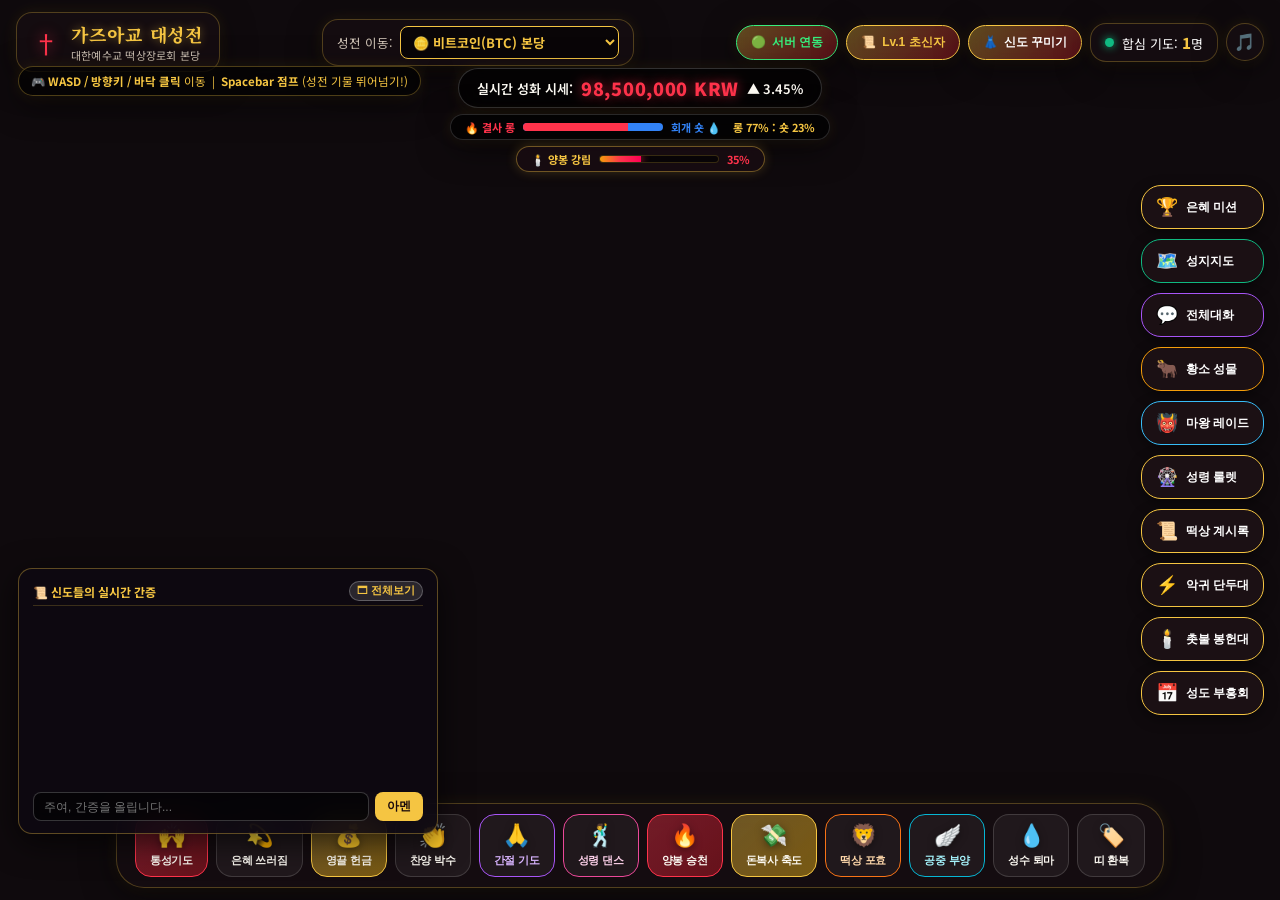
==== index.html @ f7c0bb37 "feat: enlarge PC chat at bottom, improve mobile room selector visibility, fix clap to front, add 6 n" ====
<!DOCTYPE html>
<html lang="ko">
<head>
  <meta charset="UTF-8">
  <meta name="viewport" content="width=device-width, initial-scale=1.0, maximum-scale=1.0, user-scalable=no, viewport-fit=cover">
  <title>가즈아교(GAZUA CULT) 온라인 대성전 | 주식·코인 실시간 3D 성전 메타버스</title>
  <meta name="description" content="주식·코인 떡상을 기원하는 3D 사이비 메가처치 '가즈아교 대성전'. 귀여운 꼬마 천사 신도로 성전을 누비며 통성기도, 영끌 헌금, 계시록 뽑기, 악귀 단두대, 촛불 봉헌을 함께하세요.">
  <meta name="keywords" content="가즈아교, 가즈아, 주식 기도, 코인 기도, 3D 성전, 삼성전자, 비트코인, 테슬라, 엔비디아, 사이비 종교, 떡상">

  <!-- Open Graph -->
  <meta property="og:title" content="† 가즈아교 대성전 - 떡상을 믿습니까? †">
  <meta property="og:description" content="주식·코인 투자자를 위한 실시간 3D 가즈아교 성전! 귀여운 천사 신도로 성전을 누비며 구원받으세요.">
  <meta property="og:type" content="website">

  <!-- Google Fonts -->
  <link rel="preconnect" href="https://fonts.googleapis.com">
  <link rel="preconnect" href="https://fonts.gstatic.com" crossorigin>
  <link href="https://fonts.googleapis.com/css2?family=Noto+Sans+KR:wght@400;500;700;900&family=Noto+Serif+KR:wght@700;900&display=swap" rel="stylesheet">

  <!-- Stylesheet -->
  <link rel="stylesheet" href="style.css">

  <!-- Three.js & OrbitControls -->
  <script src="three.min.js"></script>
  <script src="OrbitControls.js"></script>
</head>
<body>

  <!-- 3D WebGL Canvas Container -->
  <div id="canvas-container">
    <canvas id="gl-canvas"></canvas>
  </div>

  <!-- UI Overlay Layer -->
  <div class="ui-layer">

    <!-- 1. TOP HEADER -->
    <header class="header-bar">
      <!-- 성전 브랜드 로고 -->
      <div class="brand-section glass clickable">
        <div class="cross-icon">†</div>
        <div class="brand-titles">
          <span class="brand-title">가즈아교 대성전</span>
          <span class="brand-sub">대한예수교 떡상장로회 본당</span>
        </div>
      </div>

      <!-- 성전 방(종목) 선택기 -->
      <div class="room-selector glass clickable">
        <span class="room-label">성전 이동:</span>
        <select id="roomSelect" class="room-select">
          <option value="KRW-BTC">🪙 비트코인(BTC) 본당</option>
          <option value="KRW-ETH">🔷 이더리움(ETH) 은혜관</option>
          <option value="KRW-DOGE">🐕 도지코인(DOGE) 방언관</option>
          <option value="SEC-005930">🏢 삼성전자(005930) 구원실</option>
          <option value="SEC-000660">💾 SK하이닉스(000660) 성령관</option>
          <option value="US-TSLA">⚡ 테슬라(TSLA) 승천실</option>
          <option value="US-NVDA">🟢 엔비디아(NVDA) 영생실</option>
        </select>
      </div>

      <!-- 우측 신도 꾸미기 버튼, 신도 카운터, 서버 상태 & BGM 버튼 -->
      <div class="header-right" style="display:flex; align-items:center; gap:8px;">
        <button id="btnServerConfig" class="custom-btn-top glass clickable" style="border-color:#38ef7d; color:#38ef7d;" title="GitHub Pages 및 멀티플레이 서버 연동 설정">
          <span id="serverStatusIcon">🟢</span>
          <span id="serverStatusText">서버 연동</span>
        </button>

        <button id="btnOpenMissions" class="custom-btn-top glass clickable" style="border-color:#f5c542; color:#f5c542;" title="은혜 미션 수행 및 레벨/등급 호칭 확인">
          <span>📜</span>
          <span id="headerRankBadge">Lv.1 초신자</span>
        </button>

        <button id="btnOpenCustom" class="custom-btn-top glass clickable" title="성의, 머리장식, 날개, 직분 변경">
          <span>👗</span>
          <span>신도 꾸미기</span>
        </button>

        <div class="cult-counter glass clickable" title="현재 같은 성전에서 합심 기도 중인 실제 신도 수">
          <div class="pulse-dot"></div>
          <span>합심 기도: <b id="cultistCount" class="counter-num">1</b>명</span>
        </div>

        <button id="bgmBtn" class="icon-btn glass clickable" title="장엄한 파이프오르간 성가 찬양 ON/OFF">
          🎵
        </button>
      </div>
    </header>

    <!-- 이동 가이드 배너 -->
    <div class="control-guide glass">
      <span>🎮 <b>WASD / 방향키 / 바닥 클릭</b> 이동 &nbsp;|&nbsp; <b>Spacebar 점프</b> (성전 기물 뛰어넘기!)</span>
    </div>

    <!-- 2. 중앙 실시간 시세 & 롱숏 부흥 대결 HUD -->
    <div class="center-hud">
      <div class="banner-pill glass">
        <span>실시간 성화 시세:</span>
        <span id="hudPrice" class="price-indicator up">98,500,000 KRW</span>
        <span id="hudRate" class="rate-indicator up">▲ 3.45%</span>
      </div>

      <!-- 실시간 롱숏 부흥 대결 게이지 바 -->
      <div id="holyWarHud" class="holy-war-hud glass">
        <span style="color:#ff334b">🔥 결사 롱</span>
        <div class="war-bar-bg">
          <div id="warBarFill" class="war-bar-fill"></div>
        </div>
        <span style="color:#3282f6">회개 숏 💧</span>
        <span id="warText" style="color:var(--gold); margin-left:4px;">롱 77% : 숏 23%</span>
      </div>

      <!-- 실시간 전 신도 합심 양봉 강림 게이지 바 -->
      <div id="ritualHud" class="ritual-hud glass clickable" title="모든 신도가 통성기도, 헌금, 찬양을 합심하여 100%를 채우면 제단에서 황금 양봉 불기둥이 승천하며 전원에게 대량의 축복이 임합니다!">
        <span style="color:#f5c542; font-weight:bold;">🕯️ 양봉 강림</span>
        <div class="ritual-bar-bg">
          <div id="ritualBarFill" class="ritual-bar-fill" style="width:35%;"></div>
        </div>
        <span id="ritualGaugeText" style="color:#ff334b; font-weight:bold; font-size:11px;">35%</span>
      </div>
    </div>

    <!-- 2-1. 실시간 돌발 성령 부흥 이벤트 배너 -->
    <div id="holyEventBanner" class="holy-event-banner glass clickable" style="display:none;" title="진행 중인 특별 성령 이벤트에 즉시 참여합니다!">
      <span class="event-glow-badge">🚨 돌발 부흥</span>
      <span id="holyEventTitle" class="event-title-text">성령 불기둥 폭발 특별 집회</span>
      <span id="holyEventTimer" class="event-timer-badge">02:00</span>
      <button id="btnJoinHolyEvent" class="event-join-btn">즉시참여 ➔</button>
    </div>

    <!-- 3. 우측 플로팅 이벤트 / 미니게임 사이드바 -->
    <aside class="event-sidebar clickable">
      <button id="btnOpenMissionsSide" class="event-btn glass" style="border: 1px solid #f5c542;" title="은혜 미션을 완수하여 신도 등급과 호칭을 승급시킵니다">
        <span class="event-icon">🏆</span>
        <span>은혜 미션</span>
      </button>

      <button id="btnOpenWorldMap" class="event-btn glass" style="border: 1px solid #10b981;" title="대양봉교 6대 성지 월드맵 및 즉시 이동">
        <span class="event-icon">🗺️</span>
        <span>성지지도</span>
      </button>

      <button id="btnOpenChatSide" class="event-btn glass" style="border: 1px solid #a855f7;" title="전체 대화 및 지난 간증 기록 총람">
        <span class="event-icon">💬</span>
        <span>전체대화</span>
      </button>

      <button id="btnGoBull" class="event-btn glass" style="border: 1px solid #f59e0b;" title="남관 은혜 정원의 황금 황소 성물 동상으로 이동하여 오늘의 상한가 축복을 받습니다">
        <span class="event-icon">🐂</span>
        <span>황소 성물</span>
      </button>

      <button id="btnGoBoss" class="event-btn glass" style="border: 1px solid #38bdf8;" title="서관 통곡의 참회실로 이동하여 공매도 악귀 마왕을 신도들과 함께 퇴마합니다">
        <span class="event-icon">👹</span>
        <span>마왕 레이드</span>
      </button>

      <button id="btnOpenRoulette" class="event-btn glass" title="성령의 감동으로 돌리는 떡상 룰렛">
        <span class="event-icon">🎡</span>
        <span>성령 룰렛</span>
      </button>

      <button id="btnOpenRevelation" class="event-btn glass" title="오늘의 성스러운 떡상 계시와 행운 종목을 점칩니다">
        <span class="event-icon">📜</span>
        <span>떡상 계시록</span>
      </button>

      <button id="btnOpenGuillotine" class="event-btn glass" title="물린 종목을 올려 파란 음봉 악귀를 단두대로 베어버립니다">
        <span class="event-icon">⚡</span>
        <span>악귀 단두대</span>
      </button>

      <button id="btnOpenCandle" class="event-btn glass" title="제단에 소망과 평단가를 적은 성스러운 촛불을 봉헌합니다">
        <span class="event-icon">🕯️</span>
        <span>촛불 봉헌대</span>
      </button>

      <button id="btnOpenEvents" class="event-btn glass" title="신도들과 함께할 부흥회 및 특별 기도회 일정을 등록/확인합니다">
        <span class="event-icon">📅</span>
        <span>성도 부흥회</span>
      </button>
    </aside>

    <!-- 4. MIDDLE AREA (실시간 신도 간증 피드) -->
    <div class="middle-area">
      <div class="testimony-container glass clickable">
        <div class="testimony-header">
          <div style="display:flex; align-items:center; gap:6px;">
            <span>📜 신도들의 실시간 간증</span>
            <span class="live-pulse"></span>
          </div>
          <button id="btnOpenChatHistory" class="chat-expand-btn" title="전체 대화 및 지난 간증 기록 보기">🗖 전체보기</button>
        </div>
        <div id="testimonyList" class="testimony-list">
          <!-- 실시간 멀티플레이어 간증 추가 -->
        </div>
        <div class="testimony-input-box">
          <input type="text" id="testimonyInput" class="testimony-input" placeholder="주여, 간증을 올립니다..." maxlength="80">
          <button id="testimonySubmit" class="testimony-submit">아멘</button>
        </div>
      </div>
    </div>

    <!-- 5. BOTTOM PRAYER TOOLBAR -->
    <footer class="bottom-bar">
      <div class="toolbar-container glass clickable">
        <!-- 점프 (스페이스바) -->
        <button id="btnJumpAction" class="prayer-btn jump" style="background: linear-gradient(135deg, #10b981, #059669); color: #fff; font-weight: bold;" title="스페이스바를 눌러 점프하고 의자/제단/기물을 훌쩍 뛰어넘습니다">
          <span class="btn-icon">🦘</span>
          <span class="btn-text">점프!</span>
        </button>

        <!-- 통성기도 -->
        <button id="btnTongue" class="prayer-btn primary" title="두 손을 번쩍 들고 온몸을 떨며 떡상 방언을 외칩니다">
          <span class="btn-icon">🙌</span>
          <span class="btn-text">통성기도</span>
        </button>

        <!-- 은혜로 쓰러짐 -->
        <button id="btnSlain" class="prayer-btn" title="감당할 수 없는 떡상의 은혜에 뒤로 쓰러집니다">
          <span class="btn-icon">💫</span>
          <span class="btn-text">은혜 쓰러짐</span>
        </button>

        <!-- 영끌 헌금 투척 -->
        <button id="btnOffering" class="prayer-btn gold" title="제단으로 황금 코인 십일조를 쏟아붓습니다">
          <span class="btn-icon">💰</span>
          <span class="btn-text">영끌 헌금</span>
        </button>

        <!-- 부흥회 박수 (정면 박수) -->
        <button id="btnClap" class="prayer-btn" title="앞으로 두 손을 모아 신나게 찬양 박수를 칩니다">
          <span class="btn-icon">👏</span>
          <span class="btn-text">찬양 박수</span>
        </button>

        <!-- 간절 기도 (석고대죄) -->
        <button id="btnKneel" class="prayer-btn" style="border-color:#a855f7; color:#d8b4fe;" title="무릎을 꿇고 엎드려 제발 본전만 찾게 해달라고 간절히 기도합니다">
          <span class="btn-icon">🙏</span>
          <span class="btn-text">간절 기도</span>
        </button>

        <!-- 성령 댄스 (떡상 댄스) -->
        <button id="btnDance" class="prayer-btn" style="border-color:#ec4899; color:#fbcfe8;" title="온몸을 들썩이며 신나게 떡상 부흥회 댄스를 춥니다">
          <span class="btn-icon">🕺</span>
          <span class="btn-text">성령 댄스</span>
        </button>

        <!-- 양봉 승천 (불기둥 소환) -->
        <button id="btnMegaBull" class="prayer-btn primary" title="발밑에서 황금 양봉 불기둥이 솟구치며 펄쩍 승천합니다">
          <span class="btn-icon">🔥</span>
          <span class="btn-text">양봉 승천</span>
        </button>

        <!-- 돈복사 축도 -->
        <button id="btnMoneyBless" class="prayer-btn gold" title="두 손을 펼쳐 주변 모든 신도들에게 돈복사 축복을 내립니다">
          <span class="btn-icon">💸</span>
          <span class="btn-text">돈복사 축도</span>
        </button>

        <!-- 떡상 포효 (사자후) -->
        <button id="btnShout" class="prayer-btn" style="border-color:#f97316; color:#fed7aa;" title="가슴을 치며 하늘을 향해 가즈아아아 포효를 외칩니다">
          <span class="btn-icon">🦁</span>
          <span class="btn-text">떡상 포효</span>
        </button>

        <!-- 공중부양 승천 -->
        <button id="btnLevitate" class="prayer-btn" style="border-color:#06b6d4; color:#a5f3fc;" title="날개를 펄럭이며 허공으로 둥실 떠올라 회전합니다">
          <span class="btn-icon">🪽</span>
          <span class="btn-text">공중 부양</span>
        </button>

        <!-- 성수 퇴마 -->
        <button id="btnHolyWater" class="prayer-btn" title="파란 음봉 하락 악귀를 쫓아내는 성수를 분사합니다">
          <span class="btn-icon">💧</span>
          <span class="btn-text">성수 퇴마</span>
        </button>

        <!-- 성가대 띠 변경 -->
        <button id="btnToggleBelt" class="prayer-btn" title="[결사 롱] 붉은 띠 ↔ [회개 숏] 푸른 띠로 환복합니다">
          <span class="btn-icon">🏷️</span>
          <span class="btn-text">띠 환복</span>
        </button>
      </div>
    </footer>

    <!-- 랜드마크 근접 시 번쩍이는 대형 액션 상호작용 버튼 (모바일/PC 공용) -->
    <div id="proximityActionContainer" class="proximity-action-container clickable" style="display:none;">
      <button id="proximityActionBtn" class="proximity-action-btn">
        <span id="proximityActionIcon" class="p-icon">⚔️</span>
        <span id="proximityActionText" class="p-text">상호작용 실행</span>
        <span class="p-key">[E]</span>
      </button>
    </div>

    <!-- 모바일 / 태블릿 360도 가상 터치 조이스틱 (원형 물방울 썸스틱) -->
    <div id="virtualJoystick" class="virtual-joystick clickable">
      <div id="joystickBase" class="joystick-base">
        <div id="joystickKnob" class="joystick-knob">
          <div class="knob-core"></div>
        </div>
      </div>
    </div>

    <!-- 모바일 전용 우측 플로팅 점프 버튼 -->
    <button id="mobileJumpFloatingBtn" class="mobile-jump-floating-btn clickable" title="점프">
      <span class="m-jump-icon">🦘</span>
      <span class="m-jump-text">점프</span>
    </button>

  </div>

  <!-- ---------------- MODALS (미니게임 & 부흥회 & 커스터마이징) ---------------- -->

  <!-- 1. 떡상 계시록 모달 -->
  <div id="modalRevelation" class="modal-overlay">
    <div class="modal-card glass">
      <button class="modal-close-btn">&times;</button>
      <h2 class="modal-title">† 오늘의 떡상 계시록 †</h2>
      <p class="modal-desc">가즈아 성령의 감동으로 임한 오늘 하루의 계시 말씀입니다.</p>
      
      <div class="revelation-card">
        <p id="revVerse" class="revelation-verse">말씀을 수신 중입니다...</p>
        <p id="revLuck" class="revelation-luck"></p>
      </div>

      <!-- 기획안 3-②: 오늘의 종가 신앙 예언 투표 -->
      <h3 style="font-size: 13.5px; color: var(--gold); margin: 16px 0 6px 0; text-align: left;">🔮 오늘의 종가 신앙 예언 투표 (+50 EXP)</h3>
      <p style="font-size: 11px; color: rgba(255,255,255,0.6); text-align: left; margin-bottom: 8px;">신도들의 믿음으로 오늘의 마감 캔들을 점치고 성전 피드에 선포하세요!</p>
      <div class="prophecy-grid">
        <div id="prophecyCard1" class="prophecy-card" onclick="castProphecyVote('상한가')">
          <div class="prophecy-icon">🚀</div>
          <div class="prophecy-name">상한가 (+30%)</div>
          <div id="prophecyPct1" class="prophecy-pct">68% 지지</div>
        </div>
        <div id="prophecyCard2" class="prophecy-card" onclick="castProphecyVote('양봉')">
          <div class="prophecy-icon">📈</div>
          <div class="prophecy-name">양봉 상승 (롱)</div>
          <div id="prophecyPct2" class="prophecy-pct">22% 지지</div>
        </div>
        <div id="prophecyCard3" class="prophecy-card" onclick="castProphecyVote('보합')">
          <div class="prophecy-icon">⚖️</div>
          <div class="prophecy-name">보합 횡보</div>
          <div id="prophecyPct3" class="prophecy-pct">6% 지지</div>
        </div>
        <div id="prophecyCard4" class="prophecy-card" onclick="castProphecyVote('음봉')">
          <div class="prophecy-icon">📉</div>
          <div class="prophecy-name">음봉 하락 (숏)</div>
          <div id="prophecyPct4" class="prophecy-pct">4% 지지</div>
        </div>
      </div>

      <button class="action-btn modal-close-btn-action" onclick="document.getElementById('modalRevelation').classList.remove('active')">믿음으로 아멘!</button>
    </div>
  </div>

  <!-- 2. 구마의 단두대 모달 -->
  <div id="modalGuillotine" class="modal-overlay">
    <div class="modal-card glass">
      <button class="modal-close-btn">&times;</button>
      <h2 class="modal-title">⚡ 구마의 단두대 (손절 제령) ⚡</h2>
      <p class="modal-desc">계좌를 옥죄는 파란 음봉 악귀를 단두대에 올리고 베어버리십시오!</p>

      <div class="form-group">
        <label class="form-label">물린 종목명 (악귀 이름):</label>
        <input type="text" id="guillotineStock" class="form-input" placeholder="예: 삼전 9만층, 잡코인, 테슬라">
      </div>

      <div class="form-group">
        <label class="form-label">현재 손실률 (%):</label>
        <input type="text" id="guillotineLoss" class="form-input" placeholder="예: -42%">
      </div>

      <button id="btnExecGuillotine" class="action-btn" style="background: linear-gradient(135deg, #ff334b, #8a1420); color: #fff;">
        단두대 낙하 & 악귀 처단!
      </button>
    </div>
  </div>

  <!-- 3. 성스러운 촛불 봉헌대 모달 -->
  <div id="modalCandle" class="modal-overlay">
    <div class="modal-card glass">
      <button class="modal-close-btn">&times;</button>
      <h2 class="modal-title">🕯️ 성스러운 촛불 봉헌대 🕯️</h2>
      <p class="modal-desc">간절한 소망과 목표가를 담아 제단 앞에 영원히 꺼지지 않는 촛불을 켭니다.</p>

      <div class="form-group">
        <label class="form-label">탈출 소망의 기도문:</label>
        <input type="text" id="candleWish" class="form-input" placeholder="예: 평단가 오면 전액 기부하겠습니다">
      </div>

      <div class="form-group">
        <label class="form-label">구원의 목표 가격:</label>
        <input type="text" id="candlePrice" class="form-input" placeholder="예: 비트코인 1억 2천만 원">
      </div>

      <button id="btnExecCandle" class="action-btn">
        제단에 성화 촛불 점화하기
      </button>
    </div>
  </div>

  <!-- 4. 성도 부흥회 이벤트 모달 -->
  <div id="modalEvent" class="modal-overlay">
    <div class="modal-card glass">
      <button class="modal-close-btn">&times;</button>
      <h2 class="modal-title">📅 가즈아교 성도 부흥회 일정 📅</h2>
      <p class="modal-desc">신도들이 함께 모여 기도할 특별 집회를 등록하고 참여하세요!</p>

      <!-- 현재 등록된 이벤트 리스트 -->
      <div id="eventItemList" class="event-item-list">
        <!-- 스크립트에서 자동 렌더링 -->
      </div>

      <hr style="border: 0; border-top: 1px solid rgba(245, 197, 66, 0.25); margin: 16px 0;">

      <h3 style="font-size: 14px; color: var(--gold); margin-bottom: 8px;">† 새 부흥회/기도회 등록</h3>
      <div class="form-group">
        <input type="text" id="newEventTitle" class="form-input" placeholder="집회 제목 (예: FOMC 금리인하 특별 통성기도회)">
      </div>
      <div class="form-group">
        <input type="text" id="newEventTime" class="form-input" placeholder="일시 (예: 오늘 밤 22:30)">
      </div>
      <button id="btnCreateEvent" class="action-btn">부흥회 등록 & 전도하기</button>
    </div>
  </div>

  <!-- 5. 신도 외형 꾸미기 모달 -->
  <div id="modalCustomization" class="modal-overlay">
    <div class="modal-card glass">
      <button class="modal-close-btn">&times;</button>
      <h2 class="modal-title">👗 신도 거듭남 (외형 꾸미기) 👗</h2>
      <p class="modal-desc">새로운 성의와 직분을 입고 성전에 나아가 성령의 은혜를 받으십시오.</p>

      <!-- 캐릭터 실시간 일러스트 아바타 카드 -->
      <div id="customAvatarPreview" class="avatar-preview-card">
        <div class="preview-avatar-wrap">
          <div id="previewHalo" class="preview-halo">✨</div>
          <div id="previewHead" class="preview-head">
            <span id="previewHatIcon" class="preview-hat-icon">👑</span>
            <div class="preview-eyes">
              <span class="p-eye left">●</span>
              <span class="p-eye right">●</span>
            </div>
            <div class="preview-blush">
              <span class="p-blush left"></span>
              <span class="p-blush right"></span>
            </div>
            <div class="preview-mouth">ω</div>
          </div>
          <div id="previewBody" class="preview-body">
            <span id="previewSash" class="preview-sash"></span>
            <span id="previewWingsIcon" class="preview-wings-icon">🪽</span>
          </div>
        </div>
        <div class="preview-info">
          <div id="previewNameTitle" class="preview-title">[초신자] 가즈아신도</div>
          <div id="previewSummary" class="preview-summary">순백의 성의 · 황금 왕관 · 순백 날개</div>
        </div>
      </div>

      <div class="custom-grid">
        <div class="custom-option-group">
          <label class="custom-label">신도 닉네임</label>
          <input type="text" id="inputNick" class="form-input" placeholder="신도명 입력" maxlength="12">
        </div>

        <div class="custom-option-group">
          <label class="custom-label">가즈아 직분 / 칭호</label>
          <select id="selectTitle" class="custom-select">
            <option value="[영끌집사]">🕯️ [영끌집사]</option>
            <option value="[존버장로]">📜 [존버장로]</option>
            <option value="[떡상목사]">✨ [떡상목사]</option>
            <option value="[물타기전도사]">💧 [물타기전도사]</option>
            <option value="[풀매수권사]">⚡ [풀매수권사]</option>
            <option value="[구원받은성도]">🕊️ [구원받은성도]</option>
          </select>
        </div>

        <div class="custom-option-group">
          <label class="custom-label">성의(로브) 색상</label>
          <select id="selectRobe" class="custom-select">
            <option value="white">⚪ 순백의 성의 (White)</option>
            <option value="crimson">🔴 불꽃 크림슨 (Crimson)</option>
            <option value="gold">🟡 황금 떡상 (Gold)</option>
            <option value="black">⚫ 침묵의 흑의 (Black)</option>
            <option value="pink">🌸 자비의 핑크 (Pink)</option>
            <option value="sky">💧 은총의 스카이 (Sky)</option>
          </select>
        </div>

        <div class="custom-option-group">
          <label class="custom-label">머리 성물 장식</label>
          <select id="selectHat" class="custom-select">
            <option value="halo">😇 성스러운 헤일로</option>
            <option value="crown">👑 앙증맞은 황금 왕관</option>
            <option value="catears">🐱 귀여운 냥이 귀</option>
            <option value="witch">🧙 별빛 마법 고깔모</option>
            <option value="candle">🕯️ 제단 촛불 화관</option>
            <option value="horns">🐂 불타는 황소 뿔</option>
            <option value="none">❌ 장식 없음</option>
          </select>
        </div>

        <div class="custom-option-group">
          <label class="custom-label">천사 날개</label>
          <select id="selectWings" class="custom-select">
            <option value="angel">🪽 순백 천사 날개</option>
            <option value="mecha">✨ 황금 승천 날개</option>
            <option value="devil">🦇 칠흑 악마 날개</option>
            <option value="none">❌ 날개 숨김</option>
          </select>
        </div>

        <div class="custom-option-group">
          <label class="custom-label">포지션 어깨 띠</label>
          <select id="selectBelt" class="custom-select">
            <option value="long">🔴 결사 롱 (붉은 띠)</option>
            <option value="short">🔵 회개 숏 (푸른 띠)</option>
          </select>
        </div>
      </div>

      <button id="btnApplyCustom" class="action-btn">새 성의 입고 거듭나기 (적용)</button>
    </div>
  </div>

  <!-- 6. 성령의 떡상 룰렛 모달 -->
  <div id="modalRoulette" class="modal-overlay">
    <div class="modal-card glass">
      <button class="modal-close-btn">&times;</button>
      <h2 class="modal-title">🎡 성령의 떡상 룰렛 🎡</h2>
      <p class="modal-desc">성령의 기운에 맡기고 룰렛을 돌려 오늘 하루 계좌의 대박 축복을 받으세요!</p>

      <div class="roulette-container">
        <div class="roulette-pointer"></div>
        <div id="rouletteWheel" class="roulette-wheel">
          <div class="roulette-center">가즈아</div>
        </div>
        <div id="rouletteResult" class="roulette-result">룰렛을 돌려 성령의 은혜를 받으십시오!</div>
      </div>

      <button id="btnSpinRoulette" class="action-btn">성령의 회전! (룰렛 돌리기)</button>
    </div>
  </div>

  <!-- 7. 은혜 미션 & 신도 등급 승급 모달 -->
  <div id="modalMissions" class="modal-overlay">
    <div class="modal-card glass" style="max-width: 520px;">
      <button class="modal-close-btn">&times;</button>
      <h2 class="modal-title">🏆 은혜 미션 & 신도 등급 승급 🏆</h2>
      <p class="modal-desc">미션을 완수하여 성화 경험치(EXP)를 쌓고 더 높은 등급과 권능의 호칭을 획득하세요!</p>

      <!-- 내 등급 및 경험치 현황 카드 -->
      <div class="mission-profile-card">
        <div class="profile-rank-info">
          <div class="rank-badge-large" id="modalRankBadge">Lv.1</div>
          <div class="rank-text-group">
            <div class="rank-title-large" id="modalRankTitle">[초신자]</div>
            <div class="rank-name-large" id="modalPlayerName">존버신도</div>
          </div>
        </div>
        <div class="exp-bar-container">
          <div class="exp-bar-header">
            <span>성화 경험치</span>
            <span id="modalExpText">0 / 100 EXP (0%)</span>
          </div>
          <div class="exp-bar-bg">
            <div id="modalExpFill" class="exp-bar-fill" style="width: 0%;"></div>
          </div>
        </div>
      </div>

      <!-- 일일 성전 미션 목록 -->
      <h3 style="font-size: 14px; color: var(--gold); margin: 16px 0 8px 0; text-align: left;">† 오늘의 성화 일일 미션</h3>
      <div id="missionListContainer" class="mission-list">
        <!-- JS로 동적 렌더링 -->
      </div>

      <!-- 20단계 계급 체계 가이드 -->
      <h3 style="font-size: 14px; color: var(--gold); margin: 18px 0 8px 0; text-align: left;">📜 대양봉교 20대 신도 계급 체계</h3>
      <div id="rankRoadmapContainer" class="rank-roadmap" style="max-height: 160px; overflow-y: auto;">
        <!-- JS로 동적 렌더링 -->
      </div>

      <button class="action-btn" onclick="document.getElementById('modalMissions').classList.remove('active')">은혜로운 마음으로 닫기</button>
    </div>
  </div>

  <!-- 8. 전체 대화 및 지난 간증 기록 총람 모달 -->
  <div id="modalChatHistory" class="modal-overlay">
    <div class="modal-card glass chat-history-card">
      <button class="modal-close-btn">&times;</button>
      <div class="modal-header-banner chat-banner">
        <h2 class="modal-title" style="margin:0 0 4px 0;">📜 대양봉교 전 성도 대화 및 간증 총람 📜</h2>
        <p class="modal-desc" style="margin:0;">성전에서 신도들이 나눈 모든 대화와 은혜의 간증을 실시간으로 확인하실 수 있습니다.</p>
      </div>

      <div class="chat-filter-bar">
        <button id="chatFilterAll" class="chat-filter-btn active" onclick="filterChatHistory('all')">전체 대화</button>
        <button id="chatFilterChat" class="chat-filter-btn" onclick="filterChatHistory('chat')">신도 대화</button>
        <button id="chatFilterSystem" class="chat-filter-btn" onclick="filterChatHistory('system')">성전 공지/축복</button>
      </div>

      <div id="fullChatHistoryList" class="full-chat-list">
        <!-- JS로 동적 렌더링 -->
      </div>

      <div class="modal-chat-input-bar">
        <input type="text" id="modalChatInput" class="testimony-input" placeholder="전 성도에게 은혜의 한마디를 나누소서... (Enter)" maxlength="80">
        <button id="modalChatSubmit" class="testimony-submit">외치기</button>
      </div>
    </div>
  </div>

  <!-- 9. 대양봉교 6대 성지 월드맵 가이드 모달 -->
  <div id="modalWorldMap" class="modal-overlay">
    <div class="modal-card glass world-map-card">
      <button class="modal-close-btn">&times;</button>
      <div class="modal-header-banner world-banner">
        <h2 class="modal-title" style="margin:0 0 4px 0;">🗺️ 대양봉교(大陽峯敎) 6대 성지 월드맵 🗺️</h2>
        <p class="modal-desc" style="margin:0;">광활한 대양봉교 성전을 탐험하고 원하는 성지로 즉시 이동하여 축복을 받으세요.</p>
      </div>

      <div class="world-zone-grid">
        <!-- 1. 황금 대성전 -->
        <div class="zone-card">
          <div class="zone-badge">중앙 성소</div>
          <div class="zone-icon">🏛️</div>
          <div class="zone-title">① 황금 대성전</div>
          <div class="zone-desc">중앙 본당 광장, 3단 황금 강대상 및 최고존엄 교주의 황금 왕좌가 위치한 성전의 심장부입니다.</div>
          <button class="zone-teleport-btn" onclick="teleportToZone('main')">즉시 이동</button>
        </div>

        <!-- 2. 양봉의 숲 -->
        <div class="zone-card">
          <div class="zone-badge">탐험·보물</div>
          <div class="zone-icon">🌲</div>
          <div class="zone-title">② 양봉의 숲 & 황금 성물</div>
          <div class="zone-desc">성전 동편 정원. 붉은 양봉 기둥과 성스러운 은혜가 깃든 곳입니다.</div>
          <button class="zone-teleport-btn" onclick="teleportToZone('forest')">즉시 이동</button>
        </div>

        <!-- 3. 천상의 전망대 -->
        <div class="zone-card">
          <div class="zone-badge">공중 테라스</div>
          <div class="zone-icon">🌌</div>
          <div class="zone-title">③ 천상의 2층 전망대</div>
          <div class="zone-desc">구름 위에서 대성전 전경과 붉은 십자가를 굽어보며 사색과 기도를 올리는 고위 성소입니다.</div>
          <button class="zone-teleport-btn" onclick="teleportToZone('observatory')">즉시 이동</button>
        </div>

        <!-- 4. 공매도 심연 -->
        <div class="zone-card">
          <div class="zone-badge">보스 레이드</div>
          <div class="zone-icon">👹</div>
          <div class="zone-title">④ 공매도 심연 통곡실</div>
          <div class="zone-desc">서관 격전지. 파란 음봉 악귀 마왕이 도사리고 있으며 신도들이 성수로 합동 퇴마를 진행합니다.</div>
          <button class="zone-teleport-btn" onclick="teleportToZone('boss')">즉시 이동</button>
        </div>

        <!-- 5. 거래소 거리 & 신도 카페 -->
        <div class="zone-card">
          <div class="zone-badge">친교·교류</div>
          <div class="zone-icon">☕</div>
          <div class="zone-title">⑤ 거래소 거리 & 카페</div>
          <div class="zone-desc">동관 성도 카페와 바 카운터. 신도들이 모여 차를 마시고 종목 토론과 교제를 나눕니다.</div>
          <button class="zone-teleport-btn" onclick="teleportToZone('cafe')">즉시 이동</button>
        </div>

        <!-- 6. 달나라 성지 & 황금 황소 -->
        <div class="zone-card">
          <div class="zone-badge">상한가 성물</div>
          <div class="zone-icon">🐂</div>
          <div class="zone-title">⑥ 달나라 성지 & 황소상</div>
          <div class="zone-desc">남관 야외 분수 광장. 상한가 축복을 내리는 성스러운 황금 황소 성물상이 군림하고 있습니다.</div>
          <button class="zone-teleport-btn" onclick="teleportToZone('bull')">즉시 이동</button>
        </div>
      </div>
    </div>
  </div>

  <!-- 10. 글로벌 서버 연동 상태 모달 -->
  <div id="modalServerConfig" class="modal-overlay">
    <div class="modal-card glass" style="max-width: 480px;">
      <button class="modal-close-btn">&times;</button>
      <div class="modal-header-banner" style="background: linear-gradient(135deg, rgba(56, 239, 125, 0.25), rgba(17, 153, 142, 0.35));">
        <h2 class="modal-title" style="margin:0 0 4px 0; color:#38ef7d;">🌐 대양봉교 실시간 서버 상태 🌐</h2>
        <p class="modal-desc" style="margin:0;">복잡한 주소 입력 없이 100% 전자동으로 실시간 서버와 직결됩니다.</p>
      </div>

      <div style="background: rgba(0,0,0,0.35); border-radius: 10px; padding: 14px; margin: 14px 0; text-align: left; border: 1px solid rgba(255,255,255,0.1);">
        <div style="display:flex; justify-content:space-between; align-items:center; margin-bottom: 6px;">
          <span style="font-size: 13px; color: rgba(255,255,255,0.7);">현재 연결 상태:</span>
          <span id="serverModalStatusBadge" style="font-weight: 700; font-size: 13px; color: #38ef7d;">🟢 실시간 서버 연결됨</span>
        </div>
        <div style="font-size: 12px; color: rgba(255,255,255,0.6); line-height: 1.5;" id="serverModalCurrentHostText">
          연결 대상: 전자동 클라우드 감지 완료
        </div>
      </div>

      <!-- 전자동 시스템 안내 배너 -->
      <div style="background: rgba(56, 239, 125, 0.1); border: 1px solid rgba(56, 239, 125, 0.3); border-radius: 8px; padding: 12px; margin-bottom: 14px; text-align: left; font-size: 12px; line-height: 1.6; color: #bbf7d0;">
        ✨ <b>완전 자동 연동 시스템 가동 중!</b><br>
        - 이제 어떤 주소도 복사하거나 입력하실 필요가 없습니다.<br>
        - PC에서 <b>'가즈아교_글로벌서버.exe'</b>를 켜두시기만 하면, 이 웹사이트가 <b>알아서 1초 만에 감지하여 실시간 멀티플레이로 자동 연결</b>됩니다.<br>
        - 스마트폰에서도 그냥 이 사이트 주소로 들어오시면 자동으로 방금 켜진 서버로 연결됩니다!
      </div>

      <div style="margin-top: 14px;">
        <button class="action-btn" onclick="document.getElementById('modalServerConfig').classList.remove('active')" style="background: linear-gradient(135deg, #11998e, #38ef7d); color:#000; font-weight:800;">
          확인 (은혜로 아멘!)
        </button>
      </div>
    </div>
  </div>

  <!-- 레벨업 환희 축하 플로팅 배너 -->
  <div id="levelUpBanner" class="levelup-banner">
    <div class="levelup-content glass">
      <div class="levelup-icon">🎉</div>
      <div class="levelup-text">
        <div class="levelup-title">† 은혜의 등급 승급! †</div>
        <div id="levelupDesc" class="levelup-desc">축하합니다! [Lv.2 새신자]로 승급하셨습니다!</div>
      </div>
    </div>
  </div>

  <!-- 양봉 강림 대성령 축복 대형 배너 -->
  <div id="ritualAscensionBanner" class="levelup-banner">
    <div class="levelup-content glass" style="border-color: #ff334b; box-shadow: 0 0 35px #ff334b;">
      <div class="levelup-icon">🕯️</div>
      <div class="levelup-text">
        <div class="levelup-title" style="color:#ff334b; font-size:18px;">† 떡상 성령 임재! 대양봉 강림 완료! †</div>
        <div class="levelup-desc" style="color:#f5c542;">전 신도 합심 기도로 황금 양봉이 승천했습니다! (축복 경험치 +200 EXP)</div>
      </div>
    </div>
  </div>

  <!-- 공매도 마왕 토벌 축복 배너 -->
  <div id="bossDefeatedBanner" class="levelup-banner">
    <div class="levelup-content glass" style="border-color: #38bdf8; box-shadow: 0 0 35px #38bdf8;">
      <div class="levelup-icon">⚡</div>
      <div class="levelup-text">
        <div class="levelup-title" style="color:#38bdf8; font-size:18px;">† 공매도 악귀 마왕 궤멸! †</div>
        <div class="levelup-desc" style="color:#fff;">파란 음봉 악귀가 단두대와 성수에 퇴마되었습니다! (경험치 +150 EXP)</div>
      </div>
    </div>
  </div>

  <!-- Sound & Application Scripts -->
  <script src="audio.js"></script>
  <script src="app.js"></script>
</body>
</html>
---- style.css ----
/* ========================================================
   가즈아교 (GAZUA CULT) 온라인 대성전 - STYLESHEET
   Cute Chibi Cultist, Customization & Holy Mini-Games
   ======================================================== */

:root {
  --gold: #f5c542;
  --gold-glow: rgba(245, 197, 66, 0.45);
  --crimson: #8a1420;
  --neon-red: #ff334b;
  --neon-glow: rgba(255, 51, 75, 0.65);
  --down-blue: #3282f6;
  --down-glow: rgba(50, 130, 246, 0.6);
  --bg-dark: #0f0a0d;
  --glass-bg: rgba(22, 14, 18, 0.82);
  --glass-border: rgba(245, 197, 66, 0.28);
  --text-main: #fdfaf3;
  --text-dim: #d1c5b8;
  --font-serif: 'Noto Serif KR', serif;
  --font-sans: 'Noto Sans KR', system-ui, sans-serif;
}

* {
  box-sizing: border-box;
  margin: 0;
  padding: 0;
  user-select: none;
  -webkit-user-select: none;
}

html,
body {
  width: 100%;
  height: 100%;
  overflow: hidden;
  background-color: var(--bg-dark);
  font-family: var(--font-sans);
  color: var(--text-main);
}

#canvas-container {
  position: fixed;
  inset: 0;
  width: 100%;
  height: 100%;
  z-index: 1;
}

canvas#gl-canvas {
  width: 100%;
  height: 100%;
  display: block;
}

/* UI 오버레이 */
.ui-layer {
  position: fixed;
  inset: 0;
  z-index: 10;
  pointer-events: none;
  display: flex;
  flex-direction: column;
  justify-content: space-between;
  padding: 12px 16px;
}

.clickable {
  pointer-events: auto;
}

.glass {
  background: var(--glass-bg);
  backdrop-filter: blur(16px);
  -webkit-backdrop-filter: blur(16px);
  border: 1px solid var(--glass-border);
  box-shadow: 0 8px 32px rgba(0, 0, 0, 0.55), 0 0 16px rgba(245, 197, 66, 0.1);
  border-radius: 16px;
}

/* ---------------- TOP HEADER ---------------- */
.header-bar {
  display: flex;
  justify-content: space-between;
  align-items: center;
  gap: 10px;
  width: 100%;
}

.brand-section {
  display: flex;
  align-items: center;
  gap: 12px;
  padding: 8px 16px;
}

.cross-icon {
  font-size: 26px;
  color: var(--neon-red);
  text-shadow: 0 0 14px var(--neon-glow);
  animation: pulse-cross 1.8s infinite alternate;
}

@keyframes pulse-cross {
  0% {
    transform: scale(1);
    filter: drop-shadow(0 0 4px var(--neon-red));
  }

  100% {
    transform: scale(1.18);
    filter: drop-shadow(0 0 16px var(--neon-red));
  }
}

.brand-titles {
  display: flex;
  flex-direction: column;
}

.brand-title {
  font-family: var(--font-serif);
  font-size: 18px;
  font-weight: 800;
  letter-spacing: 0.05em;
  color: var(--gold);
  text-shadow: 0 0 10px var(--gold-glow);
}

.brand-sub {
  font-size: 11px;
  color: var(--text-dim);
  letter-spacing: 0.02em;
}

/* 방 선택기 */
.room-selector {
  display: flex;
  align-items: center;
  gap: 8px;
  padding: 6px 14px;
}

.room-label {
  font-size: 12.5px;
  color: var(--text-dim);
}

.room-select {
  background: rgba(0, 0, 0, 0.55);
  color: var(--gold);
  font-family: var(--font-sans);
  font-size: 13px;
  font-weight: 700;
  border: 1px solid var(--gold);
  border-radius: 8px;
  padding: 5px 8px;
  cursor: pointer;
  outline: none;
}

.room-select option {
  background: #1f1418;
  color: #fff;
}

/* 상단 우측 */
.header-right {
  display: flex;
  align-items: center;
  gap: 8px;
}

/* 실제 실시간 신도 수 카운터 */
.cult-counter {
  display: flex;
  align-items: center;
  gap: 8px;
  padding: 8px 14px;
  font-size: 13px;
  color: #fff;
}

.pulse-dot {
  width: 9px;
  height: 9px;
  background-color: #10b981;
  /* 실시간 온라인 초록불 */
  border-radius: 50%;
  box-shadow: 0 0 8px #10b981;
  animation: blink 1.2s infinite;
}

@keyframes blink {

  0%,
  100% {
    opacity: 1;
    transform: scale(1);
  }

  50% {
    opacity: 0.4;
    transform: scale(0.85);
  }
}

.counter-num {
  font-weight: 800;
  color: var(--gold);
  font-size: 15px;
}

.custom-btn-top {
  display: flex;
  align-items: center;
  gap: 6px;
  padding: 8px 14px;
  border-radius: 20px;
  background: linear-gradient(135deg, rgba(245, 197, 66, 0.35), rgba(138, 20, 32, 0.6));
  border: 1px solid var(--gold);
  color: #fff;
  font-size: 12px;
  font-weight: 700;
  cursor: pointer;
  transition: all 0.2s ease;
}

.custom-btn-top:hover {
  transform: scale(1.05);
  box-shadow: 0 0 14px var(--gold-glow);
}

.icon-btn {
  background: var(--glass-bg);
  border: 1px solid var(--glass-border);
  color: var(--gold);
  width: 38px;
  height: 38px;
  border-radius: 50%;
  display: flex;
  align-items: center;
  justify-content: center;
  font-size: 17px;
  cursor: pointer;
  transition: all 0.2s ease;
}

.icon-btn:hover {
  transform: scale(1.08);
  border-color: var(--gold);
  box-shadow: 0 0 12px var(--gold-glow);
}

.icon-btn.active {
  background: var(--gold);
  color: #1a0a0d;
}

/* ---------------- 조작 안내 가이드 ---------------- */
.control-guide {
  position: absolute;
  top: 66px;
  left: 18px;
  display: flex;
  align-items: center;
  gap: 8px;
  padding: 6px 12px;
  font-size: 11.5px;
  color: var(--gold);
  border-radius: 20px;
  background: rgba(0, 0, 0, 0.6);
  border: 1px solid rgba(245, 197, 66, 0.3);
  animation: guide-float 3s ease-in-out infinite alternate;
}

@keyframes guide-float {
  0% {
    transform: translateY(0);
  }

  100% {
    transform: translateY(-3px);
  }
}

/* ---------------- 중앙 HUD & 실시간 롱숏 대결 게이지 ---------------- */
.center-hud {
  position: absolute;
  top: 68px;
  left: 50%;
  transform: translateX(-50%);
  display: flex;
  flex-direction: column;
  align-items: center;
  gap: 6px;
  pointer-events: none;
}

.banner-pill {
  padding: 6px 18px;
  border-radius: 20px;
  font-size: 13px;
  font-weight: 600;
  background: rgba(0, 0, 0, 0.65);
  border: 1px solid rgba(255, 255, 255, 0.18);
  display: flex;
  align-items: center;
  gap: 8px;
}

.price-indicator {
  font-size: 18px;
  font-weight: 900;
  letter-spacing: 0.04em;
}

.price-indicator.up {
  color: var(--neon-red);
  text-shadow: 0 0 12px var(--neon-glow);
}

.price-indicator.down {
  color: var(--down-blue);
  text-shadow: 0 0 12px var(--down-glow);
}

/* 실시간 롱숏 부흥 대결 게이지 */
.holy-war-hud {
  display: flex;
  align-items: center;
  gap: 8px;
  padding: 4px 14px;
  border-radius: 16px;
  font-size: 11px;
  font-weight: 700;
  background: rgba(0, 0, 0, 0.7);
  border: 1px solid rgba(255, 255, 255, 0.15);
}

.war-bar-bg {
  width: 140px;
  height: 8px;
  border-radius: 4px;
  background: #3282f6;
  overflow: hidden;
  position: relative;
}

.war-bar-fill {
  height: 100%;
  background: #ff334b;
  width: 75%;
  transition: width 0.3s ease;
}

/* 실시간 양봉 강림 게이지 */
.ritual-hud {
  display: flex;
  align-items: center;
  gap: 8px;
  padding: 4px 14px;
  border-radius: 16px;
  font-size: 11px;
  font-weight: 700;
  background: rgba(25, 12, 18, 0.85);
  border: 1px solid rgba(245, 197, 66, 0.4);
  box-shadow: 0 0 12px rgba(245, 197, 66, 0.2);
  cursor: pointer;
  transition: all 0.2s ease;
}

.ritual-hud:hover {
  transform: scale(1.03);
  box-shadow: 0 0 16px rgba(255, 51, 75, 0.5);
}

.ritual-bar-bg {
  width: 120px;
  height: 8px;
  border-radius: 4px;
  background: rgba(0, 0, 0, 0.6);
  overflow: hidden;
  position: relative;
  border: 1px solid rgba(245, 197, 66, 0.2);
}

.ritual-bar-fill {
  height: 100%;
  background: linear-gradient(90deg, #f59e0b, #ff334b, #ff0055);
  width: 35%;
  transition: width 0.4s cubic-bezier(0.34, 1.56, 0.64, 1);
  box-shadow: 0 0 10px #ff334b;
}

/* 실시간 돌발 성령 부흥 이벤트 배너 */
.holy-event-banner {
  position: absolute;
  top: 108px;
  left: 50%;
  transform: translateX(-50%);
  display: flex;
  align-items: center;
  gap: 10px;
  padding: 6px 14px;
  border-radius: 20px;
  background: rgba(35, 12, 22, 0.9);
  border: 1.5px solid #ff334b;
  box-shadow: 0 0 20px rgba(255, 51, 75, 0.4), 0 4px 15px rgba(0, 0, 0, 0.6);
  z-index: 32;
  animation: banner-glow 2s infinite alternate;
}

@keyframes banner-glow {
  0% { box-shadow: 0 0 10px rgba(255, 51, 75, 0.3); }
  100% { box-shadow: 0 0 25px rgba(255, 51, 75, 0.7); }
}

.event-glow-badge {
  background: #ff334b;
  color: #fff;
  font-size: 11px;
  font-weight: 800;
  padding: 2px 7px;
  border-radius: 12px;
  animation: blink 1s infinite;
}

.event-title-text {
  font-size: 12px;
  font-weight: 700;
  color: #ffd700;
}

.event-timer-badge {
  font-size: 11px;
  font-weight: 800;
  color: #38ef7d;
  background: rgba(0,0,0,0.4);
  padding: 2px 6px;
  border-radius: 6px;
}

.event-join-btn {
  background: linear-gradient(135deg, #f59e0b, #ff334b);
  border: none;
  color: #fff;
  font-size: 11px;
  font-weight: 700;
  padding: 3px 8px;
  border-radius: 10px;
  cursor: pointer;
  transition: transform 0.1s ease;
}
.event-join-btn:active {
  transform: scale(0.92);
}

/* ---------------- 이벤트 / 미니게임 사이드 바 ---------------- */
.event-sidebar {
  position: absolute;
  right: 16px;
  top: 50%;
  transform: translateY(-50%);
  display: flex;
  flex-direction: column;
  gap: 10px;
  z-index: 15;
}

.event-btn {
  display: flex;
  align-items: center;
  gap: 8px;
  padding: 10px 14px;
  border-radius: 20px;
  background: rgba(30, 18, 22, 0.88);
  border: 1px solid var(--gold);
  color: #fff;
  font-size: 12px;
  font-weight: 700;
  cursor: pointer;
  transition: all 0.2s cubic-bezier(0.175, 0.885, 0.32, 1.275);
  box-shadow: 0 4px 14px rgba(0, 0, 0, 0.4);
}

.event-btn:hover {
  transform: translateX(-6px) scale(1.05);
  background: rgba(245, 197, 66, 0.22);
  box-shadow: 0 6px 18px var(--gold-glow);
}

.event-btn .event-icon {
  font-size: 18px;
}

/* ---------------- 간증 피드 & 입력창 ---------------- */
.middle-area {
  position: absolute;
  bottom: 66px; /* 하단 툴바 바로 위까지 시원하게 내려옴 */
  left: 18px;
  width: 420px; /* 더 큼직하게 확장 */
  height: auto;
  margin: 0;
  pointer-events: none;
  z-index: 38;
}

.testimony-container {
  width: 100%;
  max-height: 330px; /* 시원하게 대화 8~10줄 이상 노출 */
  display: flex;
  flex-direction: column;
  padding: 12px 14px;
  overflow: hidden;
  border-radius: 14px;
  background: rgba(14, 9, 18, 0.85);
  backdrop-filter: blur(12px);
  border: 1px solid rgba(245, 197, 66, 0.35);
  box-shadow: 0 8px 32px rgba(0, 0, 0, 0.65);
  pointer-events: auto;
}

.testimony-header {
  display: flex;
  justify-content: space-between;
  align-items: center;
  margin-bottom: 8px;
  font-size: 12px;
  font-weight: 700;
  color: var(--gold);
  border-bottom: 1px solid rgba(245, 197, 66, 0.2);
  padding-bottom: 4px;
}

.testimony-list {
  min-height: 170px;
  max-height: 220px;
  overflow-y: auto;
  display: flex;
  flex-direction: column;
  gap: 6px;
  scrollbar-width: thin;
  scrollbar-color: rgba(245, 197, 66, 0.4) transparent;
}

.testimony-list::-webkit-scrollbar {
  width: 4px;
}

.testimony-list::-webkit-scrollbar-thumb {
  background: rgba(245, 197, 66, 0.4);
  border-radius: 4px;
}

.testimony-item {
  font-size: 12px;
  line-height: 1.4;
  padding: 4px 8px;
  border-radius: 6px;
  background: rgba(0, 0, 0, 0.4);
  animation: fade-in-up 0.25s ease;
}

@keyframes fade-in-up {
  from {
    opacity: 0;
    transform: translateY(6px);
  }

  to {
    opacity: 1;
    transform: translateY(0);
  }
}

.testimony-author {
  font-weight: 700;
  color: var(--gold);
  margin-right: 6px;
}

.testimony-author.long {
  color: #ff6b7e;
}

.testimony-author.short {
  color: #6bb0ff;
}

.testimony-input-box {
  display: flex;
  gap: 6px;
  margin-top: 8px;
}

.testimony-input {
  flex: 1;
  background: rgba(0, 0, 0, 0.55);
  border: 1px solid rgba(255, 255, 255, 0.2);
  border-radius: 8px;
  padding: 6px 10px;
  color: #fff;
  font-size: 12px;
  outline: none;
}

.testimony-input:focus {
  border-color: var(--gold);
}

.testimony-submit {
  background: var(--gold);
  color: #1a0a0d;
  border: none;
  border-radius: 8px;
  padding: 6px 12px;
  font-weight: 700;
  font-size: 12px;
  cursor: pointer;
}

/* ---------------- 하단 기도 툴바 ---------------- */
.bottom-bar {
  display: flex;
  justify-content: center;
  align-items: center;
  gap: 10px;
  width: 100%;
}

.toolbar-container {
  display: flex;
  align-items: center;
  gap: 8px;
  padding: 10px 18px;
  border-radius: 28px;
}

.prayer-btn {
  display: flex;
  flex-direction: column;
  align-items: center;
  justify-content: center;
  gap: 4px;
  padding: 8px 14px;
  background: rgba(255, 255, 255, 0.05);
  border: 1px solid rgba(255, 255, 255, 0.15);
  border-radius: 16px;
  color: var(--text-main);
  cursor: pointer;
  transition: all 0.18s cubic-bezier(0.175, 0.885, 0.32, 1.275);
  min-width: 68px;
}

.prayer-btn .btn-icon {
  font-size: 22px;
  filter: drop-shadow(0 2px 4px rgba(0, 0, 0, 0.4));
}

.prayer-btn .btn-text {
  font-size: 11px;
  font-weight: 700;
  letter-spacing: -0.02em;
}

.prayer-btn:hover {
  background: rgba(245, 197, 66, 0.2);
  border-color: var(--gold);
  transform: translateY(-4px);
  box-shadow: 0 6px 16px var(--gold-glow);
}

.prayer-btn:active {
  transform: translateY(1px) scale(0.96);
}

.prayer-btn.primary {
  background: linear-gradient(135deg, rgba(255, 51, 75, 0.4), rgba(138, 20, 32, 0.7));
  border-color: var(--neon-red);
}

.prayer-btn.gold {
  background: linear-gradient(135deg, rgba(245, 197, 66, 0.4), rgba(163, 122, 21, 0.7));
  border-color: var(--gold);
}

/* ---------------- 3D 네임태그 & 말풍선 ---------------- */
.name-tag {
  position: absolute;
  transform: translate(-50%, -100%);
  background: rgba(0, 0, 0, 0.75);
  color: #fff;
  padding: 2px 8px;
  border-radius: 10px;
  font-size: 11px;
  font-weight: 700;
  pointer-events: none;
  white-space: nowrap;
  border: 1px solid rgba(245, 197, 66, 0.3);
  z-index: 18;
}

.name-tag.me {
  border-color: var(--gold);
  color: var(--gold);
}

.speech-bubble {
  position: absolute;
  transform: translate(-50%, -100%);
  background: rgba(255, 255, 255, 0.95);
  color: #1a0a0d;
  padding: 6px 12px;
  border-radius: 14px;
  font-weight: 800;
  font-size: 12px;
  pointer-events: none;
  white-space: nowrap;
  box-shadow: 0 6px 18px rgba(0, 0, 0, 0.45);
  animation: pop-bubble 0.25s cubic-bezier(0.175, 0.885, 0.32, 1.275);
  z-index: 20;
}

.speech-bubble::after {
  content: '';
  position: absolute;
  bottom: -6px;
  left: 50%;
  transform: translateX(-50%);
  border-width: 6px 6px 0;
  border-style: solid;
  border-color: rgba(255, 255, 255, 0.95) transparent;
  display: block;
  width: 0;
}

@keyframes pop-bubble {
  from {
    transform: translate(-50%, -60%) scale(0.5);
    opacity: 0;
  }

  to {
    transform: translate(-50%, -100%) scale(1);
    opacity: 1;
  }
}

/* ---------------- 모달 창 ---------------- */
.modal-overlay {
  position: fixed;
  inset: 0;
  background: rgba(0, 0, 0, 0.82);
  backdrop-filter: blur(10px);
  -webkit-backdrop-filter: blur(10px);
  z-index: 100;
  display: grid;
  place-items: center;
  opacity: 0;
  pointer-events: none;
  transition: opacity 0.25s ease;
}

.modal-overlay.active {
  opacity: 1;
  pointer-events: auto;
}

.modal-card {
  width: min(480px, calc(100vw - 32px));
  max-height: 85vh;
  overflow-y: auto;
  padding: 24px;
  position: relative;
  text-align: center;
  animation: modal-pop 0.28s cubic-bezier(0.175, 0.885, 0.32, 1.275);
}

@keyframes modal-pop {
  from {
    transform: scale(0.85);
    opacity: 0;
  }

  to {
    transform: scale(1);
    opacity: 1;
  }
}

.modal-close-btn {
  position: absolute;
  top: 14px;
  right: 14px;
  background: transparent;
  border: none;
  color: var(--text-dim);
  font-size: 24px;
  cursor: pointer;
}

.modal-title {
  font-family: var(--font-serif);
  font-size: 22px;
  color: var(--gold);
  margin-bottom: 8px;
}

.modal-desc {
  font-size: 13px;
  color: var(--text-dim);
  line-height: 1.5;
  margin-bottom: 18px;
}

/* ---------------- 캐릭터 꾸미기 모달 옵션 그리드 ---------------- */
.custom-grid {
  display: grid;
  grid-template-columns: 1fr 1fr;
  gap: 12px;
  text-align: left;
  margin-bottom: 18px;
}

.custom-option-group {
  display: flex;
  flex-direction: column;
  gap: 6px;
}

.custom-label {
  font-size: 12px;
  font-weight: 700;
  color: var(--gold);
}

.custom-select {
  background: rgba(0, 0, 0, 0.55);
  border: 1px solid rgba(255, 255, 255, 0.25);
  border-radius: 8px;
  padding: 8px;
  color: #fff;
  font-size: 12.5px;
  outline: none;
}

.custom-select:focus {
  border-color: var(--gold);
}

/* ---------------- 성령의 떡상 룰렛 ---------------- */
.roulette-container {
  display: flex;
  flex-direction: column;
  align-items: center;
  gap: 16px;
  margin: 16px 0;
}

.roulette-wheel {
  width: 200px;
  height: 200px;
  border-radius: 50%;
  border: 4px solid var(--gold);
  box-shadow: 0 0 25px var(--gold-glow);
  position: relative;
  display: grid;
  place-items: center;
  background: conic-gradient(#ff334b 0% 25%,
      #3282f6 25% 50%,
      #f5c542 50% 75%,
      #10b981 75% 100%);
  transition: transform 3.5s cubic-bezier(0.1, 0.8, 0.2, 1);
}

.roulette-pointer {
  position: absolute;
  top: -12px;
  width: 0;
  height: 0;
  border-left: 12px solid transparent;
  border-right: 12px solid transparent;
  border-top: 20px solid #fff;
  filter: drop-shadow(0 2px 4px rgba(0, 0, 0, 0.5));
  z-index: 2;
}

.roulette-center {
  width: 60px;
  height: 60px;
  background: #1a0a0d;
  border: 2px solid var(--gold);
  border-radius: 50%;
  display: grid;
  place-items: center;
  color: var(--gold);
  font-weight: 900;
  font-size: 13px;
  z-index: 1;
}

.roulette-result {
  font-family: var(--font-serif);
  font-size: 16px;
  font-weight: 700;
  color: var(--gold);
  min-height: 24px;
}

/* ---------------- 공통 폼 버튼 ---------------- */
.form-group {
  display: flex;
  flex-direction: column;
  gap: 8px;
  text-align: left;
  margin-bottom: 14px;
}

.form-label {
  font-size: 12px;
  color: var(--gold);
  font-weight: 700;
}

.form-input {
  background: rgba(0, 0, 0, 0.5);
  border: 1px solid rgba(255, 255, 255, 0.25);
  border-radius: 8px;
  padding: 10px 12px;
  color: #fff;
  font-size: 13px;
  outline: none;
}

.form-input:focus {
  border-color: var(--gold);
}

.action-btn {
  width: 100%;
  padding: 12px;
  background: linear-gradient(135deg, var(--gold), #d49e1e);
  color: #1a0a0d;
  font-size: 15px;
  font-weight: 800;
  border: none;
  border-radius: 12px;
  cursor: pointer;
  transition: all 0.2s ease;
  margin-top: 8px;
}

.action-btn:hover {
  transform: translateY(-2px);
  box-shadow: 0 6px 18px var(--gold-glow);
}

/* ========================================================
   모바일 & 태블릿 반응형 레이아웃 최적화
   ======================================================== */

/* 스마트폰 & 터치 기기 (화면 폭 768px 이하) */
@media (max-width: 768px) {
  .ui-layer {
    padding: 4px 6px;
    padding-top: max(4px, env(safe-area-inset-top));
    padding-bottom: max(4px, env(safe-area-inset-bottom));
  }

  /* 1. 상단 헤더: 대성전 글자 오른쪽에 룸선택기 + 레벨 + 꾸미기 + 연동 + BGM 모두 집약 */
  .header-bar {
    display: flex;
    flex-direction: row;
    flex-wrap: nowrap;
    justify-content: space-between;
    align-items: center;
    gap: 3px;
    width: 100%;
    padding: 2px 4px;
    box-sizing: border-box;
  }

  /* 좌측 로고 */
  .brand-section {
    padding: 3px 6px;
    gap: 4px;
    flex: 0 0 auto;
    border-radius: 8px;
  }

  .cross-icon {
    font-size: 15px;
  }

  .brand-title {
    font-size: 12px;
    letter-spacing: -0.3px;
    white-space: nowrap;
  }

  .brand-sub {
    display: none !important;
  }

  /* 성전 이동 선택기: 모바일에서도 또렷하게 잘 보이도록 너비와 황금 테두리 대폭 강화 */
  .room-selector {
    flex: 1 1 auto;
    min-width: 125px;
    max-width: 155px;
    padding: 3px 6px !important;
    margin: 0 2px !important;
    border-radius: 8px;
    box-sizing: border-box;
    border: 1.5px solid #f5c542 !important;
    background: rgba(22, 14, 28, 0.9) !important;
    box-shadow: 0 0 10px rgba(245, 197, 66, 0.35) !important;
  }

  .room-label {
    display: none !important;
  }

  .room-select {
    width: 100% !important;
    font-size: 11.5px !important;
    font-weight: 700 !important;
    color: #f5c542 !important;
    padding: 3px 4px !important;
    border-radius: 6px;
    background: transparent !important;
    border: none !important;
    white-space: nowrap;
    text-overflow: ellipsis;
  }

  /* 우측 액션 버튼들: 레벨, 꾸미기, 연동, 카운터, BGM */
  .header-right {
    display: flex !important;
    align-items: center;
    gap: 3px !important;
    flex: 0 0 auto;
    justify-content: flex-end;
  }

  .custom-btn-top {
    padding: 3px 5px !important;
    font-size: 10px !important;
    border-radius: 6px !important;
    gap: 2px !important;
    white-space: nowrap !important;
  }

  #btnServerConfig #serverStatusText {
    display: none !important; /* 모바일에서는 🟢 아이콘만 표시하여 가로 공간 절약 */
  }

  #btnOpenMissions {
    padding: 3px 5px !important;
  }

  #btnOpenMissions #headerRankBadge {
    font-size: 9.5px;
    max-width: 58px;
    overflow: hidden;
    text-overflow: ellipsis;
    white-space: nowrap;
  }

  #btnOpenCustom span:last-child {
    display: none !important; /* "신도 꾸미기" 글자 숨기고 👗 아이콘만 표시 */
  }

  .cult-counter {
    padding: 3px 5px !important;
    font-size: 9.5px !important;
    gap: 2px !important;
    border-radius: 6px !important;
    white-space: nowrap !important;
  }

  .cult-counter span {
    font-size: 9.5px !important;
  }

  #bgmBtn {
    width: 26px !important;
    height: 26px !important;
    font-size: 11px !important;
    padding: 0 !important;
    border-radius: 6px !important;
    display: flex !important;
    align-items: center;
    justify-content: center;
  }

  /* 키보드 이동 안내 배너 숨김 */
  .control-guide {
    display: none !important;
  }

  /* 2. 중앙 HUD: 헤더 바로 아래에 1줄 초슬림 띠로 밀착 (시세 + 양봉강림 인라인 합체, 줄밀림 0%) */
  .center-hud {
    position: absolute !important;
    top: 38px !important;
    left: 50% !important;
    transform: translateX(-50%) !important;
    gap: 4px;
    width: calc(100% - 12px) !important;
    max-width: 380px !important;
    flex-direction: row !important;
    align-items: center !important;
    justify-content: center !important;
    pointer-events: none;
    z-index: 30;
  }

  .banner-pill {
    padding: 2px 6px !important;
    font-size: 9.5px !important;
    white-space: nowrap !important;
    overflow: hidden !important;
    text-overflow: ellipsis !important;
    border-radius: 6px !important;
    line-height: 1.2 !important;
    max-width: 62%;
  }

  /* 모바일에서 화면을 가리는 거대한 롱숏 대결 게이지는 숨김 */
  .holy-war-hud {
    display: none !important;
  }

  .ritual-hud {
    padding: 2px 5px !important;
    font-size: 9px !important;
    gap: 2px !important;
    border-radius: 6px !important;
    white-space: nowrap !important;
  }

  .ritual-bar-bg {
    width: 32px !important;
    height: 4px !important;
  }

  /* 3. 우측 미니게임 사이드바: 3D 화면을 가리지 않게 오른쪽 상단 중간에 콤팩트 원형 버블 배치 */
  .event-sidebar {
    right: 4px;
    top: 28%;
    transform: translateY(-50%);
    gap: 5px;
    z-index: 35;
  }

  .event-btn {
    width: 32px;
    height: 32px;
    padding: 0;
    border-radius: 50%;
    display: flex;
    align-items: center;
    justify-content: center;
    box-shadow: 0 2px 8px rgba(0, 0, 0, 0.5);
  }

  .event-btn span:last-child {
    display: none !important;
  }

  .event-btn .event-icon {
    font-size: 15px;
    margin: 0;
  }

  /* 4. 맨 바닥: 액션명령창 (왼쪽 끝에서 오른쪽 끝까지 100% 꽉 채움) */
  .bottom-bar {
    position: absolute !important;
    bottom: 3px !important;
    left: 4px !important;
    right: 4px !important;
    width: calc(100% - 8px) !important;
    display: flex !important;
    justify-content: center !important;
    z-index: 40 !important;
    margin: 0 !important;
    padding: 0 !important;
  }

  .toolbar-container {
    width: 100% !important;
    max-width: 100% !important;
    padding: 4px 6px !important;
    gap: 4px !important;
    overflow-x: auto !important;
    overflow-y: hidden !important;
    white-space: nowrap !important;
    flex-wrap: nowrap !important;
    justify-content: flex-start !important;
    align-items: center !important;
    border-radius: 12px !important;
    -webkit-overflow-scrolling: touch !important;
    scrollbar-width: none !important;
  }

  .toolbar-container::-webkit-scrollbar {
    display: none !important;
  }

  .prayer-btn {
    flex: 0 0 auto !important;
    padding: 4px 7px !important;
    min-width: 44px !important;
    border-radius: 8px !important;
    gap: 2px !important;
  }

  .prayer-btn .btn-icon {
    font-size: 14px !important;
  }

  .prayer-btn .btn-text {
    font-size: 9px !important;
  }

  /* 모바일 하단 툴바에서는 점프 버튼 숨김 (우측 전용 점프 FAB 사용) */
  .prayer-btn.jump {
    display: none !important;
  }

  /* 5. 바닥 바로 위 가운데: 채팅창 (조이스틱과 점프 버튼 사이 중앙, 4줄 정도 콤팩트 표시) */
  .middle-area {
    position: absolute !important;
    left: 106px !important;
    right: 66px !important;
    bottom: 52px !important;
    width: auto !important;
    max-width: none !important;
    height: auto !important;
    margin: 0 !important;
    z-index: 43 !important;
    pointer-events: none !important;
  }

  .testimony-container {
    width: 100% !important;
    max-width: 100% !important;
    padding: 4px 6px !important;
    border-radius: 10px !important;
    background: rgba(12, 8, 18, 0.85) !important;
    backdrop-filter: blur(10px) !important;
    border: 1px solid rgba(245, 197, 66, 0.3) !important;
    box-shadow: 0 4px 16px rgba(0, 0, 0, 0.6) !important;
    pointer-events: auto !important;
  }

  .testimony-header {
    font-size: 9.5px !important;
    margin-bottom: 2px !important;
    white-space: nowrap !important;
    padding: 0 2px !important;
  }

  .testimony-header button {
    font-size: 9px !important;
    padding: 1px 4px !important;
  }

  /* 4줄 정도의 대화가 딱 맞게 보이도록 높이 최적화 */
  .testimony-list {
    min-height: 56px !important;
    max-height: 68px !important;
    gap: 2px !important;
    overflow-y: auto !important;
  }

  .testimony-item {
    font-size: 9.5px !important;
    line-height: 1.25 !important;
    padding: 2px 4px !important;
    border-radius: 5px !important;
    word-break: break-all !important;
  }

  .testimony-input-box {
    margin-top: 3px !important;
    gap: 3px !important;
  }

  .testimony-input {
    font-size: 10px !important;
    padding: 2px 5px !important;
    height: 24px !important;
  }

  .testimony-submit {
    font-size: 10px !important;
    padding: 2px 6px !important;
    height: 24px !important;
    white-space: nowrap !important;
  }

  /* 6. 바닥 바로 위 왼쪽: 조이스틱 */
  .virtual-joystick {
    display: block !important;
    position: absolute !important;
    left: 6px !important;
    bottom: 52px !important;
    width: 95px !important;
    height: 95px !important;
    z-index: 45 !important;
  }

  /* 7. 바닥 바로 위 오른쪽: 점프 버튼 */
  .mobile-jump-floating-btn {
    display: flex !important;
    position: absolute !important;
    right: 8px !important;
    bottom: 64px !important;
    width: 52px !important;
    height: 52px !important;
    z-index: 46 !important;
  }

  /* 모달창 반응형 */
  .modal-card {
    width: 92vw !important;
    max-width: 360px !important;
    max-height: 82vh !important;
    padding: 16px 12px !important;
    border-radius: 14px !important;
  }

  .custom-grid {
    grid-template-columns: 1fr;
  }

  .rank-roadmap {
    grid-template-columns: 1fr;
  }
}

/* 태블릿 및 중간 해상도 (화면 폭 769px ~ 1180px) */
@media (min-width: 769px) and (max-width: 1180px) {
  .ui-layer {
    padding: 8px 12px;
  }

  .header-bar {
    gap: 6px;
    flex-wrap: nowrap;
    overflow-x: auto;
    scrollbar-width: none;
  }

  .header-bar::-webkit-scrollbar {
    display: none;
  }

  .brand-section {
    padding: 6px 10px;
    gap: 6px;
    flex: 0 0 auto;
  }

  .brand-title {
    font-size: 14px;
    white-space: nowrap;
  }

  .brand-sub {
    font-size: 9.5px;
    white-space: nowrap;
  }

  .room-selector {
    padding: 4px 8px;
    gap: 4px;
    flex: 0 0 auto;
  }

  .room-label {
    font-size: 11px;
    white-space: nowrap;
  }

  .room-select {
    font-size: 11.5px;
    padding: 4px 6px;
  }

  .header-right {
    gap: 4px !important;
    flex: 0 0 auto;
  }

  .custom-btn-top {
    padding: 4px 7px;
    font-size: 11px;
    white-space: nowrap;
  }

  .cult-counter {
    padding: 4px 7px;
    font-size: 11px;
    white-space: nowrap;
  }

  /* 중간 해상도에서 시세 HUD와 겹치지 않도록 조작 가이드 숨김 */
  .control-guide {
    display: none !important;
  }

  .testimony-container {
    width: 260px;
    max-height: 180px;
  }

  .toolbar-container {
    padding: 8px 12px;
    gap: 6px;
    overflow-x: auto;
    max-width: 100%;
  }

  .prayer-btn {
    padding: 6px 10px;
    min-width: 54px;
  }

  .event-btn {
    padding: 6px 10px;
    font-size: 11px;
  }
}

/* ========================================================
   은혜 미션 & 신도 등급 승급 시스템 UI 스타일
   ======================================================== */
.mission-profile-card {
  background: rgba(245, 197, 66, 0.08);
  border: 1px solid rgba(245, 197, 66, 0.35);
  border-radius: 12px;
  padding: 14px 16px;
  margin-bottom: 12px;
}

.profile-rank-info {
  display: flex;
  align-items: center;
  gap: 12px;
  margin-bottom: 12px;
}

.rank-badge-large {
  background: linear-gradient(135deg, #f5c542, #b8860b);
  color: #1a0f13;
  font-weight: 900;
  font-size: 16px;
  padding: 8px 12px;
  border-radius: 10px;
  box-shadow: 0 0 16px rgba(245, 197, 66, 0.6);
  letter-spacing: 0.5px;
}

.rank-text-group {
  display: flex;
  flex-direction: column;
  text-align: left;
}

.rank-title-large {
  font-size: 16px;
  font-weight: 800;
  color: var(--gold);
}

.rank-name-large {
  font-size: 13px;
  color: rgba(255, 255, 255, 0.75);
}

.exp-bar-container {
  display: flex;
  flex-direction: column;
  gap: 4px;
}

.exp-bar-header {
  display: flex;
  justify-content: space-between;
  font-size: 11px;
  color: rgba(255, 255, 255, 0.8);
}

.exp-bar-bg {
  width: 100%;
  height: 12px;
  background: rgba(0, 0, 0, 0.6);
  border-radius: 6px;
  overflow: hidden;
  border: 1px solid rgba(245, 197, 66, 0.25);
}

.exp-bar-fill {
  height: 100%;
  background: linear-gradient(90deg, #f59e0b, #f5c542, #10b981);
  border-radius: 6px;
  transition: width 0.4s cubic-bezier(0.34, 1.56, 0.64, 1);
  box-shadow: 0 0 10px rgba(245, 197, 66, 0.5);
}

.mission-list {
  display: flex;
  flex-direction: column;
  gap: 8px;
  max-height: 190px;
  overflow-y: auto;
  padding-right: 4px;
}

.mission-item {
  display: flex;
  align-items: center;
  justify-content: space-between;
  background: rgba(0, 0, 0, 0.45);
  border: 1px solid rgba(255, 255, 255, 0.1);
  border-radius: 8px;
  padding: 8px 12px;
  font-size: 12px;
  transition: all 0.2s ease;
}

.mission-item.completed {
  border-color: rgba(16, 185, 129, 0.4);
  background: rgba(16, 185, 129, 0.12);
}

.mission-left {
  display: flex;
  align-items: center;
  gap: 8px;
  text-align: left;
}

.mission-icon {
  font-size: 16px;
}

.mission-title {
  color: #fff;
  font-weight: 500;
}

.mission-item.completed .mission-title {
  text-decoration: line-through;
  color: rgba(255, 255, 255, 0.5);
}

.mission-right {
  display: flex;
  align-items: center;
  gap: 8px;
}

.mission-reward {
  font-size: 11px;
  font-weight: bold;
  color: #f5c542;
  background: rgba(245, 197, 66, 0.15);
  padding: 2px 6px;
  border-radius: 4px;
}

.mission-status {
  font-size: 11px;
  color: #10b981;
  font-weight: 700;
}

.rank-roadmap {
  display: grid;
  grid-template-columns: 1fr 1fr;
  gap: 6px;
  font-size: 11px;
  background: rgba(0, 0, 0, 0.35);
  padding: 10px;
  border-radius: 8px;
  border: 1px solid rgba(255, 255, 255, 0.08);
  text-align: left;
}

.rank-step {
  color: rgba(255, 255, 255, 0.7);
}

.rank-step .r-lvl {
  font-weight: bold;
  color: #f5c542;
}

.rank-step .r-desc {
  font-size: 9.5px;
  color: rgba(255, 255, 255, 0.45);
}

.rank-step.highlight {
  color: #f5c542;
  font-weight: bold;
}

/* 레벨업 환희 축하 배너 */
.levelup-banner {
  position: fixed;
  top: 24px;
  left: 50%;
  transform: translateX(-50%) translateY(-100px);
  z-index: 10000;
  pointer-events: none;
  opacity: 0;
  transition: all 0.5s cubic-bezier(0.175, 0.885, 0.32, 1.275);
}

.levelup-banner.active {
  opacity: 1;
  transform: translateX(-50%) translateY(0);
}

.levelup-content {
  display: flex;
  align-items: center;
  gap: 14px;
  padding: 14px 28px;
  border-radius: 30px;
  border: 2px solid #f5c542;
  background: rgba(25, 12, 18, 0.92);
  box-shadow: 0 10px 40px rgba(245, 197, 66, 0.6), 0 0 20px #f5c542;
}

.levelup-icon {
  font-size: 32px;
  animation: bounce-icon 0.6s infinite alternate ease-in-out;
}

@keyframes bounce-icon {
  from { transform: translateY(0); }
  to { transform: translateY(-6px); }
}

.levelup-title {
  font-size: 17px;
  font-weight: 900;
  color: #f5c542;
  text-shadow: 0 0 12px rgba(245, 197, 66, 0.8);
}

.levelup-desc {
  font-size: 13px;
  color: #ffffff;
  font-weight: 600;
}

/* ==================================================== */
/* 전체 대화 및 지난 간증 기록 총람 모달 & UI */
/* ==================================================== */
.chat-expand-btn {
  background: rgba(255, 255, 255, 0.12);
  border: 1px solid rgba(255, 255, 255, 0.25);
  color: #f5c542;
  font-size: 10.5px;
  font-weight: 700;
  padding: 2px 7px;
  border-radius: 12px;
  cursor: pointer;
  transition: all 0.2s;
}
.chat-expand-btn:hover {
  background: #f5c542;
  color: #120d18;
  box-shadow: 0 0 8px #f5c542;
}

.chat-history-card {
  max-width: 660px;
  width: 92%;
  height: 82vh;
  display: flex;
  flex-direction: column;
}

.modal-header-banner {
  padding: 12px 16px;
  margin-bottom: 12px;
  border-radius: 12px;
  text-align: left;
}
.chat-banner {
  background: linear-gradient(135deg, rgba(168, 85, 247, 0.25), rgba(245, 197, 66, 0.15));
  border: 1px solid rgba(168, 85, 247, 0.35);
}
.world-banner {
  background: linear-gradient(135deg, rgba(16, 185, 129, 0.25), rgba(245, 197, 66, 0.2));
  border: 1px solid rgba(16, 185, 129, 0.35);
}

.chat-filter-bar {
  display: flex;
  gap: 8px;
  margin-bottom: 10px;
}
.chat-filter-btn {
  flex: 1;
  background: rgba(255, 255, 255, 0.08);
  border: 1px solid rgba(255, 255, 255, 0.15);
  color: rgba(255, 255, 255, 0.7);
  font-size: 11.5px;
  padding: 6px 10px;
  border-radius: 8px;
  cursor: pointer;
  transition: all 0.2s;
}
.chat-filter-btn.active, .chat-filter-btn:hover {
  background: rgba(245, 197, 66, 0.2);
  border-color: #f5c542;
  color: #f5c542;
  font-weight: 700;
}

.full-chat-list {
  flex: 1;
  overflow-y: auto;
  background: rgba(0, 0, 0, 0.45);
  border: 1px solid rgba(255, 255, 255, 0.08);
  border-radius: 10px;
  padding: 12px;
  display: flex;
  flex-direction: column;
  gap: 8px;
}

.full-chat-item {
  display: flex;
  align-items: flex-start;
  gap: 8px;
  font-size: 12px;
  line-height: 1.45;
  padding: 6px 10px;
  background: rgba(255, 255, 255, 0.04);
  border-radius: 8px;
  border-left: 3px solid rgba(245, 197, 66, 0.4);
}
.full-chat-item.system {
  background: rgba(245, 197, 66, 0.1);
  border-left-color: #f5c542;
}
.full-chat-item.long {
  border-left-color: #ff334b;
}
.full-chat-item.short {
  border-left-color: #38bdf8;
}

.full-chat-time {
  font-size: 10px;
  color: rgba(255, 255, 255, 0.4);
  white-space: nowrap;
  margin-top: 1px;
}
.full-chat-author {
  font-weight: 700;
  white-space: nowrap;
}
.full-chat-author.long { color: #ff5268; }
.full-chat-author.short { color: #38bdf8; }
.full-chat-author.system { color: #f5c542; }

.full-chat-text {
  color: #f3f4f6;
  word-break: break-all;
  flex: 1;
}

.modal-chat-input-bar {
  display: flex;
  gap: 8px;
  margin-top: 10px;
}

/* ==================================================== */
/* 대양봉교 6대 성지 월드맵 그리드 */
/* ==================================================== */
.world-map-card {
  max-width: 760px;
  width: 94%;
  max-height: 85vh;
  overflow-y: auto;
}

.world-zone-grid {
  display: grid;
  grid-template-columns: 1fr 1fr;
  gap: 12px;
  margin-top: 8px;
}
@media (max-width: 640px) {
  .world-zone-grid {
    grid-template-columns: 1fr;
  }
}

.zone-card {
  position: relative;
  background: rgba(25, 15, 28, 0.85);
  border: 1px solid rgba(245, 197, 66, 0.25);
  border-radius: 12px;
  padding: 14px;
  text-align: left;
  transition: all 0.25s;
  box-shadow: 0 4px 16px rgba(0, 0, 0, 0.4);
}
.zone-card:hover {
  border-color: #f5c542;
  box-shadow: 0 6px 20px rgba(245, 197, 66, 0.35);
  transform: translateY(-2px);
}

.zone-badge {
  position: absolute;
  top: 10px;
  right: 12px;
  font-size: 10px;
  font-weight: bold;
  background: rgba(245, 197, 66, 0.2);
  color: #f5c542;
  padding: 2px 8px;
  border-radius: 10px;
  border: 1px solid rgba(245, 197, 66, 0.4);
}

.zone-icon {
  font-size: 28px;
  margin-bottom: 6px;
}
.zone-title {
  font-size: 14px;
  font-weight: 800;
  color: #ffffff;
  margin-bottom: 4px;
}
.zone-desc {
  font-size: 11px;
  color: rgba(255, 255, 255, 0.65);
  line-height: 1.4;
  margin-bottom: 10px;
  min-height: 32px;
}
.zone-teleport-btn {
  width: 100%;
  background: linear-gradient(135deg, #f5c542, #eab308);
  border: none;
  color: #1a0f1e;
  font-weight: 800;
  font-size: 12px;
  padding: 8px;
  border-radius: 8px;
  cursor: pointer;
  transition: all 0.2s;
}
.zone-teleport-btn:hover {
  background: #ffffff;
  box-shadow: 0 0 12px #f5c542;
}

/* ==================================================== */
/* 오늘의 종가 예언 (Closing Prophecy) 카드 */
/* ==================================================== */
.prophecy-grid {
  display: grid;
  grid-template-columns: 1fr 1fr;
  gap: 10px;
  margin: 14px 0;
}
.prophecy-card {
  background: rgba(255, 255, 255, 0.05);
  border: 1px solid rgba(255, 255, 255, 0.15);
  border-radius: 10px;
  padding: 12px;
  cursor: pointer;
  transition: all 0.2s;
  text-align: center;
}
.prophecy-card:hover {
  border-color: #f5c542;
  background: rgba(245, 197, 66, 0.15);
  transform: scale(1.02);
}
.prophecy-card.voted {
  border-color: #10b981;
  background: rgba(16, 185, 129, 0.2);
}
.prophecy-icon { font-size: 24px; margin-bottom: 4px; }
.prophecy-name { font-size: 13px; font-weight: 800; color: #fff; }
.prophecy-pct { font-size: 11px; color: #f5c542; font-weight: bold; margin-top: 4px; }

/* ==================================================== */
/* 아바타 실시간 프리뷰 카드 (Avatar Preview) */
/* ==================================================== */
.avatar-preview-card {
  display: flex;
  align-items: center;
  gap: 16px;
  background: rgba(0, 0, 0, 0.45);
  border: 1px solid rgba(245, 197, 66, 0.35);
  border-radius: 14px;
  padding: 12px 18px;
  margin-bottom: 14px;
}
.preview-avatar-wrap {
  position: relative;
  width: 72px;
  height: 90px;
  display: flex;
  flex-direction: column;
  align-items: center;
  justify-content: center;
}
.preview-halo {
  position: absolute;
  top: -6px;
  font-size: 20px;
  color: #f5c542;
  filter: drop-shadow(0 0 6px rgba(245, 197, 66, 0.8));
  animation: float-halo 2s ease-in-out infinite alternate;
}
@keyframes float-halo {
  from { transform: translateY(0); }
  to { transform: translateY(-3px); }
}
.preview-head {
  position: relative;
  width: 44px;
  height: 40px;
  background: #ffdfd3;
  border-radius: 50% 50% 45% 45%;
  display: flex;
  flex-direction: column;
  align-items: center;
  justify-content: center;
  box-shadow: 0 2px 6px rgba(0, 0, 0, 0.3);
  z-index: 2;
}
.preview-hat-icon {
  position: absolute;
  top: -14px;
  font-size: 18px;
}
.preview-eyes {
  display: flex;
  gap: 12px;
  font-size: 8px;
  color: #150b10;
  margin-top: 2px;
}
.preview-blush {
  position: absolute;
  top: 22px;
  width: 100%;
  display: flex;
  justify-content: space-between;
  padding: 0 4px;
}
.p-blush {
  width: 8px;
  height: 5px;
  background: #ff7799;
  border-radius: 50%;
  opacity: 0.85;
}
.preview-mouth {
  font-size: 10px;
  color: #c44569;
  line-height: 1;
  margin-top: -2px;
  font-weight: bold;
}
.preview-body {
  position: relative;
  width: 50px;
  height: 42px;
  background: #fffcf5;
  border-radius: 8px 8px 18px 18px;
  margin-top: -6px;
  display: flex;
  align-items: center;
  justify-content: center;
  box-shadow: 0 3px 8px rgba(0, 0, 0, 0.4);
  transition: background 0.3s;
}
.preview-sash {
  position: absolute;
  width: 100%;
  height: 7px;
  background: #ff3352;
  top: 14px;
  transition: background 0.3s;
}
.preview-wings-icon {
  position: absolute;
  font-size: 32px;
  top: -8px;
  z-index: -1;
  opacity: 0.9;
  filter: drop-shadow(0 0 4px rgba(255, 255, 255, 0.5));
}
.preview-info {
  text-align: left;
}
.preview-title {
  font-size: 15px;
  font-weight: 800;
  color: var(--gold);
  margin-bottom: 4px;
}
.preview-summary {
  font-size: 12px;
  color: rgba(255, 255, 255, 0.7);
}

/* ==================================================== */
/* 랜드마크 근접 시 뜨는 대형 플로팅 상호작용 액션 버튼 */
/* ==================================================== */
.proximity-action-container {
  position: absolute;
  bottom: 85px;
  left: 50%;
  transform: translateX(-50%);
  z-index: 50;
  animation: bounce-glow 1.4s ease-in-out infinite alternate;
}
@keyframes bounce-glow {
  0% { transform: translateX(-50%) translateY(0); filter: drop-shadow(0 0 10px rgba(245, 197, 66, 0.6)); }
  100% { transform: translateX(-50%) translateY(-6px); filter: drop-shadow(0 0 20px rgba(255, 51, 75, 0.9)); }
}

.proximity-action-btn {
  display: flex;
  align-items: center;
  gap: 10px;
  padding: 14px 28px;
  border-radius: 35px;
  background: linear-gradient(135deg, #ff334b, #b91c1c);
  border: 2px solid #f5c542;
  color: #ffffff;
  font-size: 15px;
  font-weight: 800;
  cursor: pointer;
  box-shadow: 0 6px 24px rgba(0, 0, 0, 0.6);
  transition: all 0.15s;
  letter-spacing: -0.3px;
}
.proximity-action-btn.gold-mode {
  background: linear-gradient(135deg, #f5c542, #d97706);
  color: #1a0f1e;
  border-color: #ffffff;
}
.proximity-action-btn:hover {
  transform: scale(1.06);
  box-shadow: 0 8px 30px rgba(245, 197, 66, 0.9);
}
.proximity-action-btn:active {
  transform: scale(0.96);
}
.proximity-action-btn .p-icon {
  font-size: 22px;
}
.proximity-action-btn .p-key {
  font-size: 11px;
  background: rgba(0, 0, 0, 0.35);
  padding: 2px 6px;
  border-radius: 6px;
  margin-left: 4px;
}

/* ==================================================== */
/* 모바일 / 태블릿 360도 가상 터치 조이스틱 (원형 물방울 썸스틱) */
/* ==================================================== */
.virtual-joystick {
  display: none;
  position: absolute;
  bottom: 52px;
  left: 6px;
  z-index: 45;
  width: 95px;
  height: 95px;
  user-select: none;
  -webkit-user-select: none;
  touch-action: none;
}

/* PC에서는 하단 점프 버튼 숨김 (스페이스바로 점프) 및 모바일 플로팅 점프 버튼 숨김 */
.prayer-btn.jump {
  display: none !important;
}

.mobile-jump-floating-btn {
  display: none;
}

@media (max-width: 900px), (pointer: coarse) {
  .virtual-joystick {
    display: block;
  }

  /* 모바일 전용 우측 플로팅 점프 버튼 (하단 액션바 바로 위 오른쪽) */
  .mobile-jump-floating-btn {
    display: flex !important;
    position: absolute;
    bottom: 64px;
    right: 8px;
    width: 52px;
    height: 52px;
    border-radius: 50%;
    background: radial-gradient(circle at 35% 35%, #34d399 0%, #059669 60%, #047857 100%);
    border: 2px solid #a7f3d0;
    box-shadow: 0 4px 14px rgba(5, 150, 105, 0.7), inset 0 1px 2px rgba(255, 255, 255, 0.4);
    color: #ffffff;
    flex-direction: column;
    align-items: center;
    justify-content: center;
    cursor: pointer;
    z-index: 46;
    user-select: none;
    -webkit-user-select: none;
    touch-action: manipulation;
    transition: transform 0.08s ease, box-shadow 0.08s ease;
  }

  .mobile-jump-floating-btn:active {
    transform: scale(0.91);
    box-shadow: 0 2px 8px rgba(5, 150, 105, 0.9);
  }

  .m-jump-icon {
    font-size: 19px;
    line-height: 1;
  }

  .m-jump-text {
    font-size: 9.5px;
    font-weight: 800;
    line-height: 1;
    margin-top: 1px;
    text-shadow: 0 1px 2px rgba(0, 0, 0, 0.6);
  }
}

.joystick-base {
  position: relative;
  width: 100%;
  height: 100%;
  border-radius: 50%;
  background: radial-gradient(circle, rgba(245, 197, 66, 0.08) 0%, rgba(20, 15, 30, 0.55) 75%, rgba(10, 5, 15, 0.75) 100%);
  border: 2px solid rgba(245, 197, 66, 0.35);
  box-shadow: 0 0 15px rgba(245, 197, 66, 0.2), inset 0 0 12px rgba(0, 0, 0, 0.6);
  backdrop-filter: blur(6px);
  display: flex;
  align-items: center;
  justify-content: center;
}

/* 베이스 십자 가이드라인 */
.joystick-base::before {
  content: '';
  position: absolute;
  width: 60%;
  height: 1px;
  background: rgba(245, 197, 66, 0.2);
}
.joystick-base::after {
  content: '';
  position: absolute;
  width: 1px;
  height: 60%;
  background: rgba(245, 197, 66, 0.2);
}

.joystick-knob {
  position: absolute;
  top: 50%;
  left: 50%;
  width: 48px;
  height: 48px;
  margin-top: -24px;
  margin-left: -24px;
  border-radius: 50%;
  background: radial-gradient(circle at 35% 32%, #ffffff 0%, #ffde6b 35%, #f5c542 65%, #c8931a 100%);
  box-shadow: 0 4px 12px rgba(0, 0, 0, 0.6), 0 0 14px rgba(245, 197, 66, 0.5);
  border: 2px solid rgba(255, 255, 255, 0.7);
  display: flex;
  align-items: center;
  justify-content: center;
  pointer-events: none;
  transform: translate(0px, 0px);
  transition: transform 0.05s ease-out;
}

.joystick-knob.returning {
  transition: transform 0.16s cubic-bezier(0.18, 0.89, 0.32, 1.28);
}

.knob-core {
  width: 14px;
  height: 14px;
  border-radius: 50%;
  background: rgba(140, 95, 10, 0.6);
  box-shadow: inset 0 1px 3px rgba(0, 0, 0, 0.5);
}
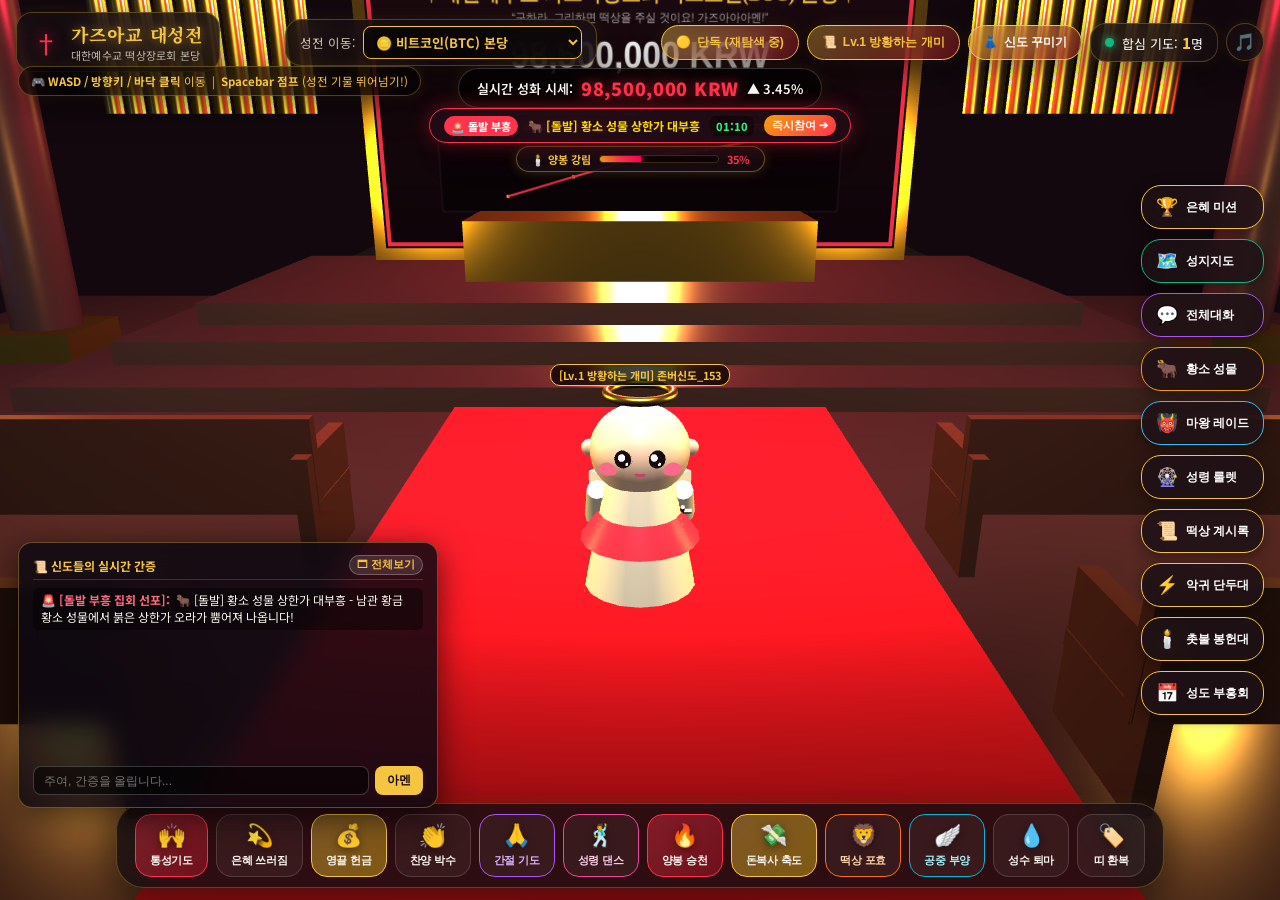
==== commit 65bfa1bf: "Fix WebSocket thread-safety, RFC 6455 Ping-Pong, and mobile connection sync" ====
--- a/index.html
+++ b/index.html
@@ -61,9 +61,9 @@
 
       <!-- 우측 신도 꾸미기 버튼, 신도 카운터, 서버 상태 & BGM 버튼 -->
       <div class="header-right" style="display:flex; align-items:center; gap:8px;">
-        <button id="btnServerConfig" class="custom-btn-top glass clickable" style="border-color:#38ef7d; color:#38ef7d;" title="GitHub Pages 및 멀티플레이 서버 연동 설정">
-          <span id="serverStatusIcon">🟢</span>
-          <span id="serverStatusText">서버 연동</span>
+        <button id="btnServerConfig" class="custom-btn-top glass clickable" style="border-color:#f5c542; color:#f5c542;" title="GitHub Pages 및 멀티플레이 서버 연동 설정">
+          <span id="serverStatusIcon">🟡</span>
+          <span id="serverStatusText">접속 중...</span>
         </button>
 
         <button id="btnOpenMissions" class="custom-btn-top glass clickable" style="border-color:#f5c542; color:#f5c542;" title="은혜 미션 수행 및 레벨/등급 호칭 확인">
--- a/style.css
+++ b/style.css
@@ -496,7 +496,7 @@
 /* ---------------- 간증 피드 & 입력창 ---------------- */
 .middle-area {
   position: absolute;
-  bottom: 66px; /* 하단 툴바 바로 위까지 시원하게 내려옴 */
+  bottom: 92px; /* 하단 액션 툴바와 절대 겹치지 않도록 충분한 간격 확보 */
   left: 18px;
   width: 420px; /* 더 큼직하게 확장 */
   height: auto;
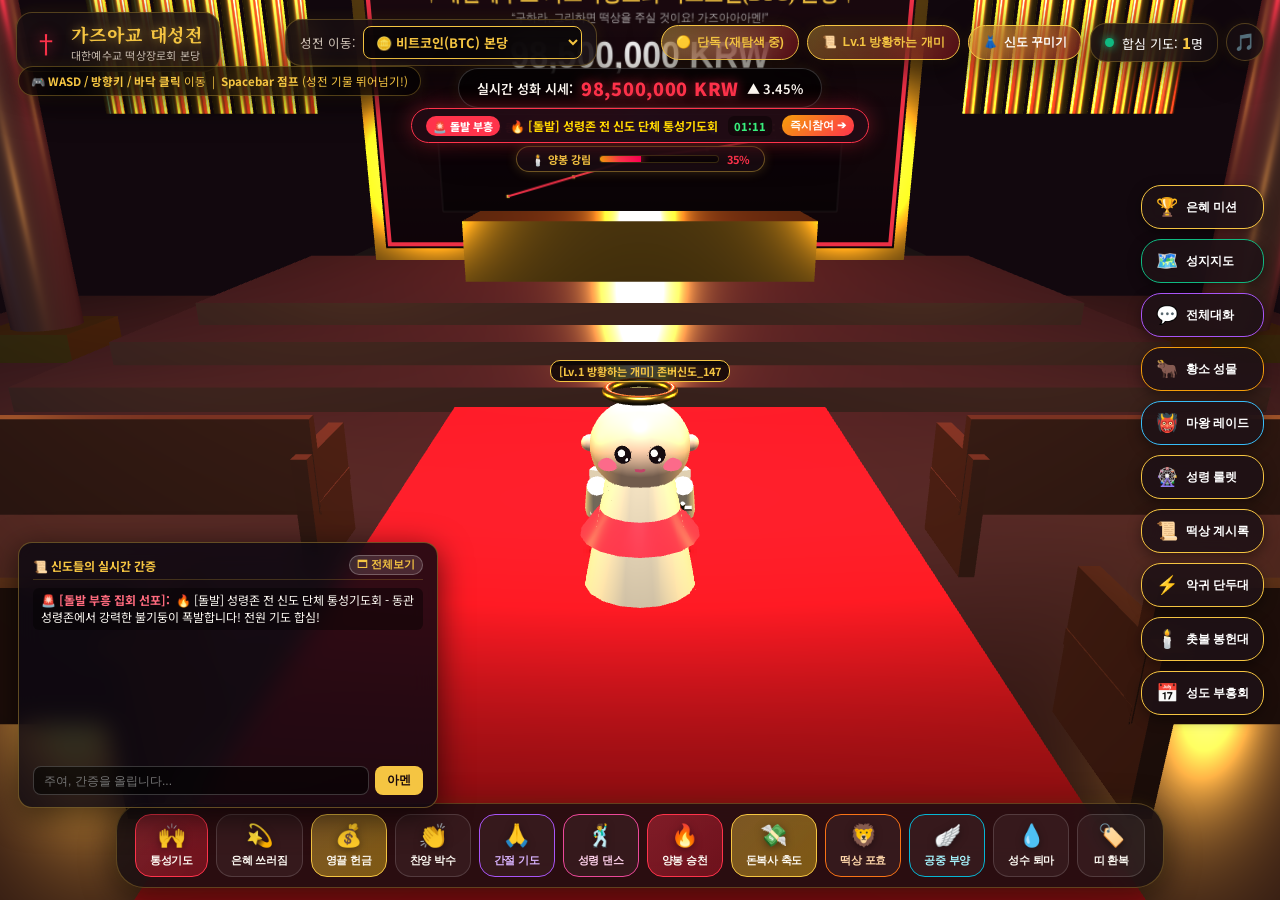
==== commit 58b88fe8: "Add local fast-track, dynamic gh auth token, and cache-busting script version" ====
--- a/index.html
+++ b/index.html
@@ -18,7 +18,7 @@
   <link href="https://fonts.googleapis.com/css2?family=Noto+Sans+KR:wght@400;500;700;900&family=Noto+Serif+KR:wght@700;900&display=swap" rel="stylesheet">
 
   <!-- Stylesheet -->
-  <link rel="stylesheet" href="style.css">
+  <link rel="stylesheet" href="style.css?v=20261112_live">
 
   <!-- Three.js & OrbitControls -->
   <script src="three.min.js"></script>
@@ -749,7 +749,7 @@
   </div>
 
   <!-- Sound & Application Scripts -->
-  <script src="audio.js"></script>
-  <script src="app.js"></script>
+  <script src="audio.js?v=20261112_live"></script>
+  <script src="app.js?v=20261112_live"></script>
 </body>
 </html>
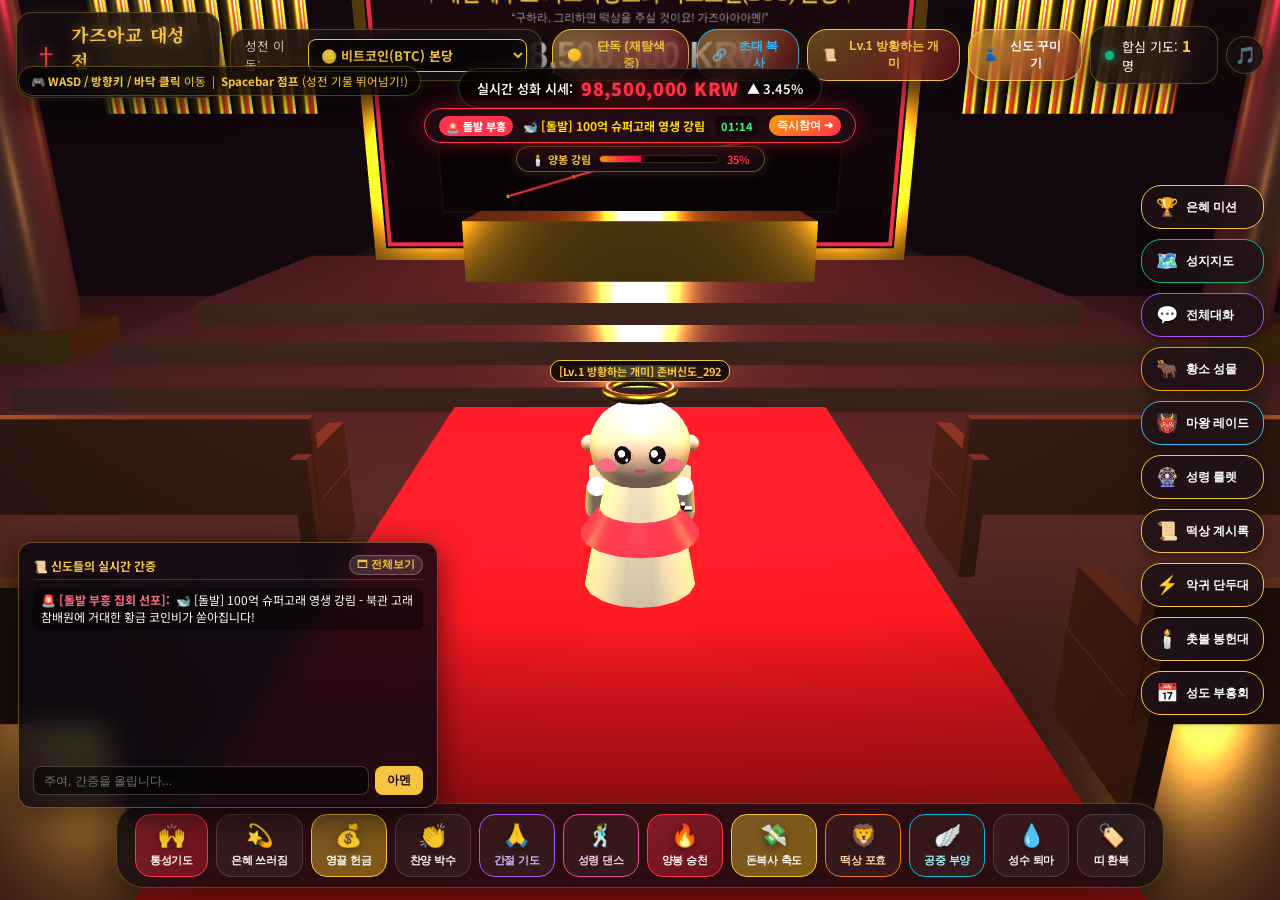
==== commit 8b14c6f1: "Add one-click invite share button and clipboard copy with server param" ====
--- a/index.html
+++ b/index.html
@@ -64,6 +64,11 @@
         <button id="btnServerConfig" class="custom-btn-top glass clickable" style="border-color:#f5c542; color:#f5c542;" title="GitHub Pages 및 멀티플레이 서버 연동 설정">
           <span id="serverStatusIcon">🟡</span>
           <span id="serverStatusText">접속 중...</span>
+        </button>
+
+        <button id="btnShareLink" class="custom-btn-top glass clickable" style="border-color:#38bdf8; color:#38bdf8;" title="현재 대성전 초대 링크를 클립보드에 복사하여 다른 기기나 친구에게 공유합니다.">
+          <span>🔗</span>
+          <span>초대 복사</span>
         </button>
 
         <button id="btnOpenMissions" class="custom-btn-top glass clickable" style="border-color:#f5c542; color:#f5c542;" title="은혜 미션 수행 및 레벨/등급 호칭 확인">
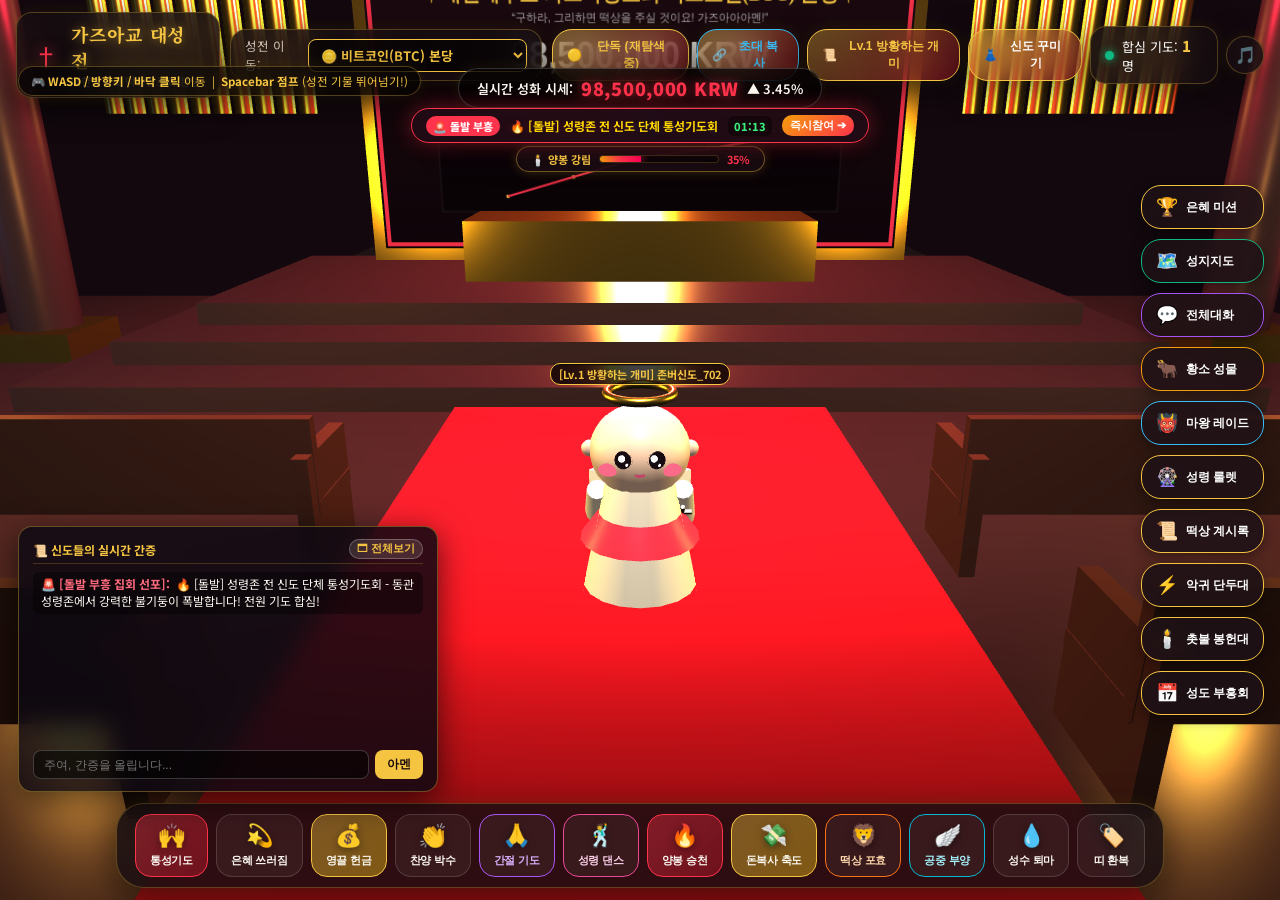
==== commit b7f5dd39: "Fix multiplayer sync bug, adjust chat panel position, enhance cloudflared detection" ====
--- a/index.html
+++ b/index.html
@@ -18,7 +18,7 @@
   <link href="https://fonts.googleapis.com/css2?family=Noto+Sans+KR:wght@400;500;700;900&family=Noto+Serif+KR:wght@700;900&display=swap" rel="stylesheet">
 
   <!-- Stylesheet -->
-  <link rel="stylesheet" href="style.css?v=20261112_live">
+  <link rel="stylesheet" href="style.css?v=20261113_final">
 
   <!-- Three.js & OrbitControls -->
   <script src="three.min.js"></script>
@@ -755,6 +755,6 @@
 
   <!-- Sound & Application Scripts -->
   <script src="audio.js?v=20261112_live"></script>
-  <script src="app.js?v=20261112_live"></script>
+  <script src="app.js?v=20261113_final"></script>
 </body>
 </html>
--- a/style.css
+++ b/style.css
@@ -496,7 +496,7 @@
 /* ---------------- 간증 피드 & 입력창 ---------------- */
 .middle-area {
   position: absolute;
-  bottom: 92px; /* 하단 액션 툴바와 절대 겹치지 않도록 충분한 간격 확보 */
+  bottom: 108px; /* 하단 액션 툴바와 절대 겹치지 않도록 16px 이상 넉넉한 여백 확보 */
   left: 18px;
   width: 420px; /* 더 큼직하게 확장 */
   height: auto;
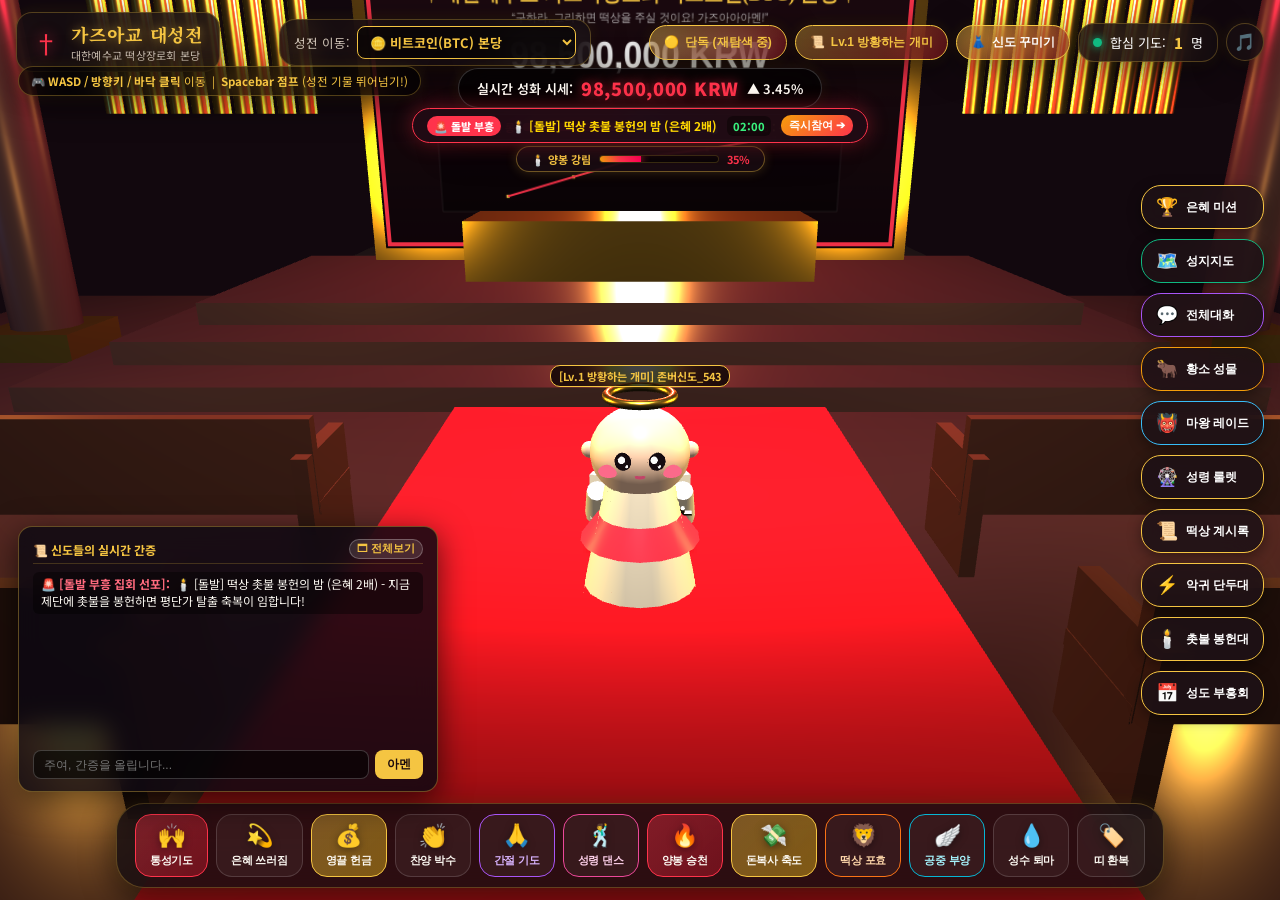
==== commit 660f0915: "Optimize mobile layout: remove share button, hide title on mobile, lower event sidebar, show rank an" ====
--- a/index.html
+++ b/index.html
@@ -18,7 +18,7 @@
   <link href="https://fonts.googleapis.com/css2?family=Noto+Sans+KR:wght@400;500;700;900&family=Noto+Serif+KR:wght@700;900&display=swap" rel="stylesheet">
 
   <!-- Stylesheet -->
-  <link rel="stylesheet" href="style.css?v=20261113_final">
+  <link rel="stylesheet" href="style.css?v=20261113_mobile_ui">
 
   <!-- Three.js & OrbitControls -->
   <script src="three.min.js"></script>
@@ -66,24 +66,19 @@
           <span id="serverStatusText">접속 중...</span>
         </button>
 
-        <button id="btnShareLink" class="custom-btn-top glass clickable" style="border-color:#38bdf8; color:#38bdf8;" title="현재 대성전 초대 링크를 클립보드에 복사하여 다른 기기나 친구에게 공유합니다.">
-          <span>🔗</span>
-          <span>초대 복사</span>
-        </button>
-
-        <button id="btnOpenMissions" class="custom-btn-top glass clickable" style="border-color:#f5c542; color:#f5c542;" title="은혜 미션 수행 및 레벨/등급 호칭 확인">
+        <button id="btnOpenMissions" class="custom-btn-top glass clickable" style="border-color:#f5c542; color:#f5c542;" title="은혜 미션 수행 및 레벨/등급 호칭/이름 변경">
           <span>📜</span>
           <span id="headerRankBadge">Lv.1 초신자</span>
         </button>
 
         <button id="btnOpenCustom" class="custom-btn-top glass clickable" title="성의, 머리장식, 날개, 직분 변경">
           <span>👗</span>
-          <span>신도 꾸미기</span>
+          <span class="custom-text">신도 꾸미기</span>
         </button>
 
         <div class="cult-counter glass clickable" title="현재 같은 성전에서 합심 기도 중인 실제 신도 수">
           <div class="pulse-dot"></div>
-          <span>합심 기도: <b id="cultistCount" class="counter-num">1</b>명</span>
+          <span class="counter-label">합심 기도: </span><b id="cultistCount" class="counter-num">1</b><span>명</span>
         </div>
 
         <button id="bgmBtn" class="icon-btn glass clickable" title="장엄한 파이프오르간 성가 찬양 ON/OFF">
@@ -754,7 +749,7 @@
   </div>
 
   <!-- Sound & Application Scripts -->
-  <script src="audio.js?v=20261112_live"></script>
-  <script src="app.js?v=20261113_final"></script>
+  <script src="audio.js?v=20261113_mobile_ui"></script>
+  <script src="app.js?v=20261113_mobile_ui"></script>
 </body>
 </html>
--- a/style.css
+++ b/style.css
@@ -967,53 +967,36 @@
     padding-bottom: max(4px, env(safe-area-inset-bottom));
   }
 
-  /* 1. 상단 헤더: 대성전 글자 오른쪽에 룸선택기 + 레벨 + 꾸미기 + 연동 + BGM 모두 집약 */
+  /* 1. 상단 헤더: 제목 숨김 후 성전 이동 + 서버 + 이름/칭호 + 꾸미기 + 인원 + BGM 한 줄 완벽 정렬 */
   .header-bar {
     display: flex;
     flex-direction: row;
     flex-wrap: nowrap;
     justify-content: space-between;
     align-items: center;
-    gap: 3px;
+    gap: 4px;
     width: 100%;
-    padding: 2px 4px;
+    padding: 2px 2px;
     box-sizing: border-box;
   }
 
-  /* 좌측 로고 */
+  /* 좌측 로고: 모바일에서는 사용자 요청에 따라 대성전 제목을 숨겨 상단 공간을 100% 확보 */
   .brand-section {
-    padding: 3px 6px;
-    gap: 4px;
-    flex: 0 0 auto;
-    border-radius: 8px;
-  }
-
-  .cross-icon {
-    font-size: 15px;
-  }
-
-  .brand-title {
-    font-size: 12px;
-    letter-spacing: -0.3px;
-    white-space: nowrap;
-  }
-
-  .brand-sub {
     display: none !important;
   }
 
-  /* 성전 이동 선택기: 모바일에서도 또렷하게 잘 보이도록 너비와 황금 테두리 대폭 강화 */
+  /* 성전 이동 선택기: 모바일 한 줄 레이아웃에 맞춰 알맞은 너비로 컴팩트화 */
   .room-selector {
-    flex: 1 1 auto;
-    min-width: 125px;
-    max-width: 155px;
-    padding: 3px 6px !important;
-    margin: 0 2px !important;
+    flex: 0 1 auto;
+    min-width: 95px;
+    max-width: 125px;
+    padding: 3px 4px !important;
+    margin: 0 !important;
     border-radius: 8px;
     box-sizing: border-box;
     border: 1.5px solid #f5c542 !important;
     background: rgba(22, 14, 28, 0.9) !important;
-    box-shadow: 0 0 10px rgba(245, 197, 66, 0.35) !important;
+    box-shadow: 0 0 8px rgba(245, 197, 66, 0.35) !important;
   }
 
   .room-label {
@@ -1022,10 +1005,10 @@
 
   .room-select {
     width: 100% !important;
-    font-size: 11.5px !important;
+    font-size: 11px !important;
     font-weight: 700 !important;
     color: #f5c542 !important;
-    padding: 3px 4px !important;
+    padding: 2px 2px !important;
     border-radius: 6px;
     background: transparent !important;
     border: none !important;
@@ -1033,58 +1016,100 @@
     text-overflow: ellipsis;
   }
 
-  /* 우측 액션 버튼들: 레벨, 꾸미기, 연동, 카운터, BGM */
+  /* 우측 액션 버튼들: 서버, 레벨/이름, 꾸미기, 카운터, BGM 모두 노출 */
   .header-right {
     display: flex !important;
     align-items: center;
-    gap: 3px !important;
-    flex: 0 0 auto;
+    gap: 4px !important;
+    flex: 1 1 auto;
     justify-content: flex-end;
   }
 
   .custom-btn-top {
-    padding: 3px 5px !important;
+    padding: 3px 6px !important;
     font-size: 10px !important;
     border-radius: 6px !important;
-    gap: 2px !important;
+    gap: 3px !important;
     white-space: nowrap !important;
   }
 
+  /* 서버 연동 버튼: 모바일에서는 상태 원형 뱃지로 슬림화 */
+  #btnServerConfig {
+    width: 26px !important;
+    height: 26px !important;
+    min-width: 26px !important;
+    padding: 0 !important;
+    border-radius: 50% !important;
+    display: flex !important;
+    align-items: center !important;
+    justify-content: center !important;
+  }
+
   #btnServerConfig #serverStatusText {
-    display: none !important; /* 모바일에서는 🟢 아이콘만 표시하여 가로 공간 절약 */
-  }
-
+    display: none !important;
+  }
+
+  #btnServerConfig #serverStatusIcon {
+    font-size: 12px !important;
+    margin: 0 !important;
+  }
+
+  /* 이름 바꾸기 및 등급 호칭 버튼 */
   #btnOpenMissions {
-    padding: 3px 5px !important;
+    padding: 3px 6px !important;
+    display: flex !important;
+    align-items: center !important;
   }
 
   #btnOpenMissions #headerRankBadge {
-    font-size: 9.5px;
-    max-width: 58px;
+    font-size: 10px !important;
+    font-weight: 600 !important;
+    max-width: 80px;
     overflow: hidden;
     text-overflow: ellipsis;
     white-space: nowrap;
   }
 
-  #btnOpenCustom span:last-child {
-    display: none !important; /* "신도 꾸미기" 글자 숨기고 👗 아이콘만 표시 */
-  }
-
+  /* 신도 꾸미기 버튼: 👗 아이콘 + 꾸미기 글자 선명하게 노출 */
+  #btnOpenCustom {
+    padding: 3px 6px !important;
+    display: flex !important;
+    align-items: center !important;
+  }
+
+  #btnOpenCustom .custom-text {
+    display: inline-block !important;
+    font-size: 10px !important;
+    font-weight: 600 !important;
+  }
+
+  /* 합심 기도 인원수: "합심 기도:" 접두사 숨기고 인원수만 콤팩트하게 */
   .cult-counter {
-    padding: 3px 5px !important;
-    font-size: 9.5px !important;
+    padding: 3px 6px !important;
+    font-size: 10px !important;
     gap: 2px !important;
     border-radius: 6px !important;
     white-space: nowrap !important;
-  }
-
-  .cult-counter span {
-    font-size: 9.5px !important;
+    display: flex !important;
+    align-items: center !important;
+  }
+
+  .cult-counter .counter-label {
+    display: none !important;
+  }
+
+  .cult-counter .pulse-dot {
+    margin-right: 2px !important;
+  }
+
+  .cult-counter span, .cult-counter b {
+    font-size: 10px !important;
   }
 
   #bgmBtn {
     width: 26px !important;
     height: 26px !important;
+    min-width: 26px !important;
     font-size: 11px !important;
     padding: 0 !important;
     border-radius: 6px !important;
@@ -1143,12 +1168,12 @@
     height: 4px !important;
   }
 
-  /* 3. 우측 미니게임 사이드바: 3D 화면을 가리지 않게 오른쪽 상단 중간에 콤팩트 원형 버블 배치 */
+  /* 3. 우측 미니게임 사이드바: 상단을 가리지 않도록 화면 중앙 우측으로 낮춰 배치 */
   .event-sidebar {
     right: 4px;
-    top: 28%;
+    top: 52%;
     transform: translateY(-50%);
-    gap: 5px;
+    gap: 4px;
     z-index: 35;
   }
 
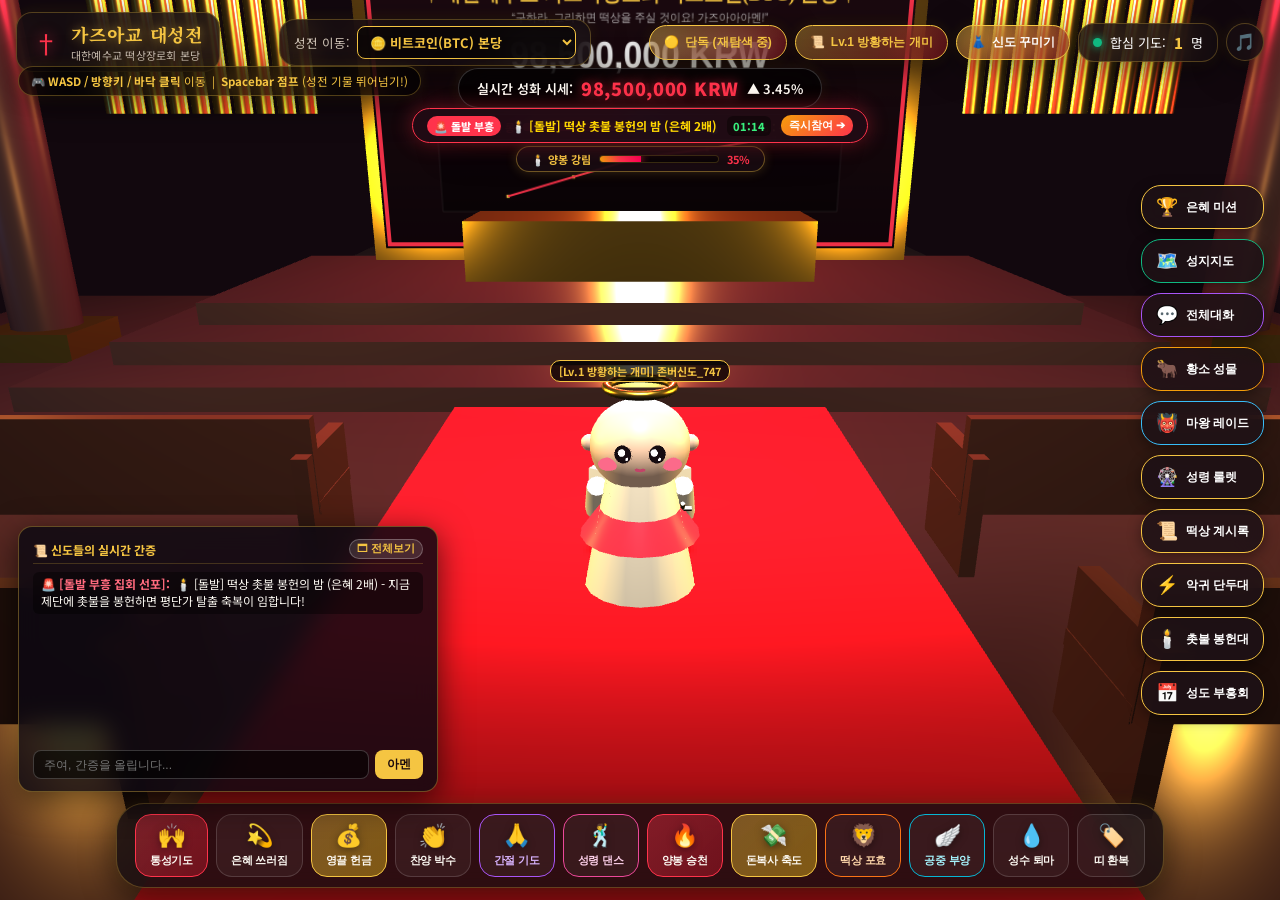
==== commit 3f791977: "Completely block mobile browser zoom and gestures to prevent UI scale distortion" ====
--- a/index.html
+++ b/index.html
@@ -2,7 +2,7 @@
 <html lang="ko">
 <head>
   <meta charset="UTF-8">
-  <meta name="viewport" content="width=device-width, initial-scale=1.0, maximum-scale=1.0, user-scalable=no, viewport-fit=cover">
+  <meta name="viewport" content="width=device-width, initial-scale=1.0, maximum-scale=1.0, minimum-scale=1.0, user-scalable=no, viewport-fit=cover, shrink-to-fit=no">
   <title>가즈아교(GAZUA CULT) 온라인 대성전 | 주식·코인 실시간 3D 성전 메타버스</title>
   <meta name="description" content="주식·코인 떡상을 기원하는 3D 사이비 메가처치 '가즈아교 대성전'. 귀여운 꼬마 천사 신도로 성전을 누비며 통성기도, 영끌 헌금, 계시록 뽑기, 악귀 단두대, 촛불 봉헌을 함께하세요.">
   <meta name="keywords" content="가즈아교, 가즈아, 주식 기도, 코인 기도, 3D 성전, 삼성전자, 비트코인, 테슬라, 엔비디아, 사이비 종교, 떡상">
@@ -18,7 +18,7 @@
   <link href="https://fonts.googleapis.com/css2?family=Noto+Sans+KR:wght@400;500;700;900&family=Noto+Serif+KR:wght@700;900&display=swap" rel="stylesheet">
 
   <!-- Stylesheet -->
-  <link rel="stylesheet" href="style.css?v=20261113_mobile_ui">
+  <link rel="stylesheet" href="style.css?v=20261113_nozoom">
 
   <!-- Three.js & OrbitControls -->
   <script src="three.min.js"></script>
@@ -749,7 +749,7 @@
   </div>
 
   <!-- Sound & Application Scripts -->
-  <script src="audio.js?v=20261113_mobile_ui"></script>
-  <script src="app.js?v=20261113_mobile_ui"></script>
+  <script src="audio.js?v=20261113_nozoom"></script>
+  <script src="app.js?v=20261113_nozoom"></script>
 </body>
 </html>
--- a/style.css
+++ b/style.css
@@ -30,9 +30,17 @@
 
 html,
 body {
-  width: 100%;
-  height: 100%;
+  position: fixed;
+  inset: 0;
+  width: 100vw;
+  height: 100vh;
   overflow: hidden;
+  touch-action: none; /* 브라우저 자체의 핀치 줌, 더블탭 줌, 풀투리프레시 원천 차단 */
+  -webkit-touch-callout: none;
+  -webkit-user-select: none;
+  user-select: none;
+  overscroll-behavior: none;
+  -webkit-text-size-adjust: 100%;
   background-color: var(--bg-dark);
   font-family: var(--font-sans);
   color: var(--text-main);
@@ -44,12 +52,14 @@
   width: 100%;
   height: 100%;
   z-index: 1;
+  touch-action: none;
 }
 
 canvas#gl-canvas {
   width: 100%;
   height: 100%;
   display: block;
+  touch-action: none; /* 3D 카메라 줌/회전 전용 */
 }
 
 /* UI 오버레이 */
@@ -58,14 +68,38 @@
   inset: 0;
   z-index: 10;
   pointer-events: none;
+  touch-action: none;
   display: flex;
   flex-direction: column;
   justify-content: space-between;
   padding: 12px 16px;
+  overflow: hidden;
 }
 
 .clickable {
   pointer-events: auto;
+  touch-action: manipulation; /* 탭 반응 극대화 & 더블 탭 확대 완전 방지 */
+}
+
+/* 터치 스크롤 허용 요소 명시 (페이지 전체 줌은 막고 내부 스크롤은 부드럽게) */
+.testimony-feed,
+.modal-body,
+.custom-tab-content,
+.chat-modal-feed,
+.missions-list,
+.modal-content {
+  touch-action: pan-y !important;
+  -webkit-overflow-scrolling: touch;
+}
+
+.toolbar-container,
+.custom-tabs {
+  touch-action: pan-x !important;
+  -webkit-overflow-scrolling: touch;
+}
+
+button, input, select, textarea, .prayer-btn, .event-btn, .custom-btn-top, .modal-close-btn {
+  touch-action: manipulation !important;
 }
 
 .glass {
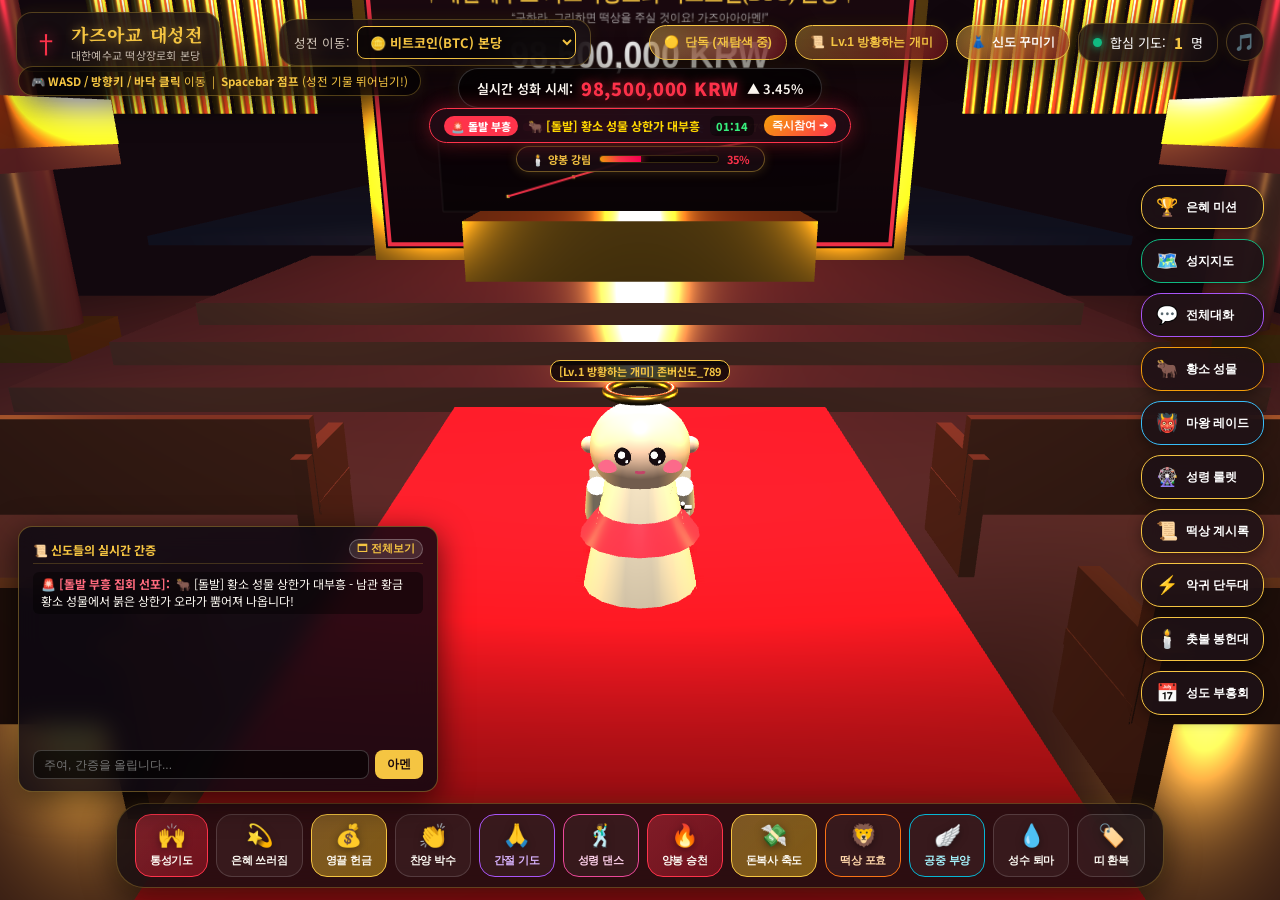
==== commit 4e3efd17: "feat: 2층 측면 복층 테라스 재배치 및 로블록스식 천상 점프맵(Obby) 대성전 확장 구현" ====
--- a/index.html
+++ b/index.html
@@ -643,11 +643,29 @@
 
         <!-- 3. 천상의 전망대 -->
         <div class="zone-card">
-          <div class="zone-badge">공중 테라스</div>
-          <div class="zone-icon">🌌</div>
-          <div class="zone-title">③ 천상의 2층 전망대</div>
-          <div class="zone-desc">구름 위에서 대성전 전경과 붉은 십자가를 굽어보며 사색과 기도를 올리는 고위 성소입니다.</div>
+          <div class="zone-badge">최고 성소 19M</div>
+          <div class="zone-icon">🏰</div>
+          <div class="zone-title">③ 천상 정상 천문대 (승천의 종)</div>
+          <div class="zone-desc">구름 위 19M 상공에서 온 대성전을 굽어보는 천상 정상 천문대와 승천의 종이 있는 최고 성소입니다.</div>
           <button class="zone-teleport-btn" onclick="teleportToZone('observatory')">즉시 이동</button>
+        </div>
+
+        <!-- 3-1. 점프맵 코스 -->
+        <div class="zone-card">
+          <div class="zone-badge">도전 탐험</div>
+          <div class="zone-icon">🧗</div>
+          <div class="zone-title">③-1 천상 점프맵 출발선</div>
+          <div class="zone-desc">신앙의 계단, 양봉 캔들 기둥, 크리스탈 디딤돌, 나선 타워를 거쳐 정상에 도전하는 로블록스식 점프맵입니다.</div>
+          <button class="zone-teleport-btn" onclick="teleportToZone('obby')">즉시 이동</button>
+        </div>
+
+        <!-- 3-2. 2층 VIP & 성가대석 -->
+        <div class="zone-card">
+          <div class="zone-badge">복층 테라스</div>
+          <div class="zone-icon">👑</div>
+          <div class="zone-title">③-2 [2층 서관] 세력 VIP 라운지</div>
+          <div class="zone-desc">시야를 가리지 않는 우아한 측면 2층 복층 라운지. 최고급 레드 카펫 소파와 샴페인 테이블이 갖춰져 있습니다.</div>
+          <button class="zone-teleport-btn" onclick="teleportToZone('vip')">즉시 이동</button>
         </div>
 
         <!-- 4. 공매도 심연 -->
